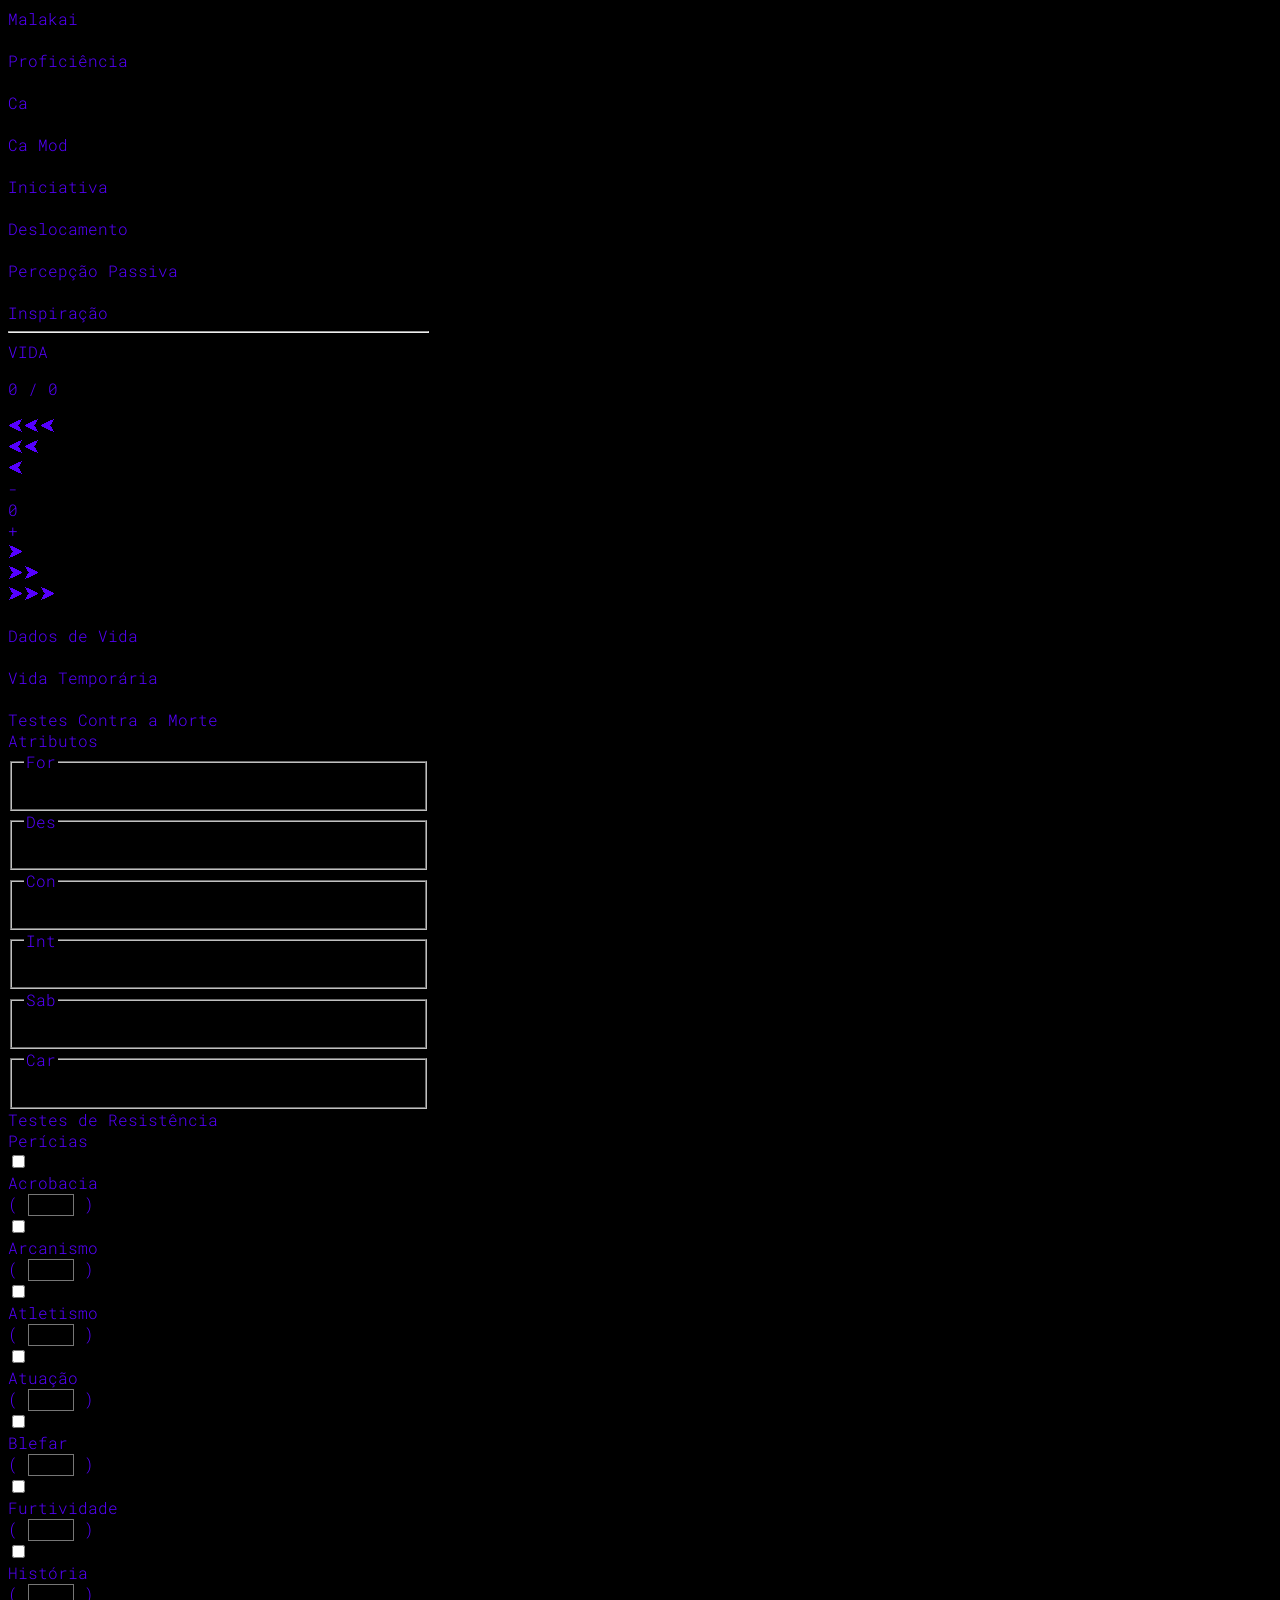
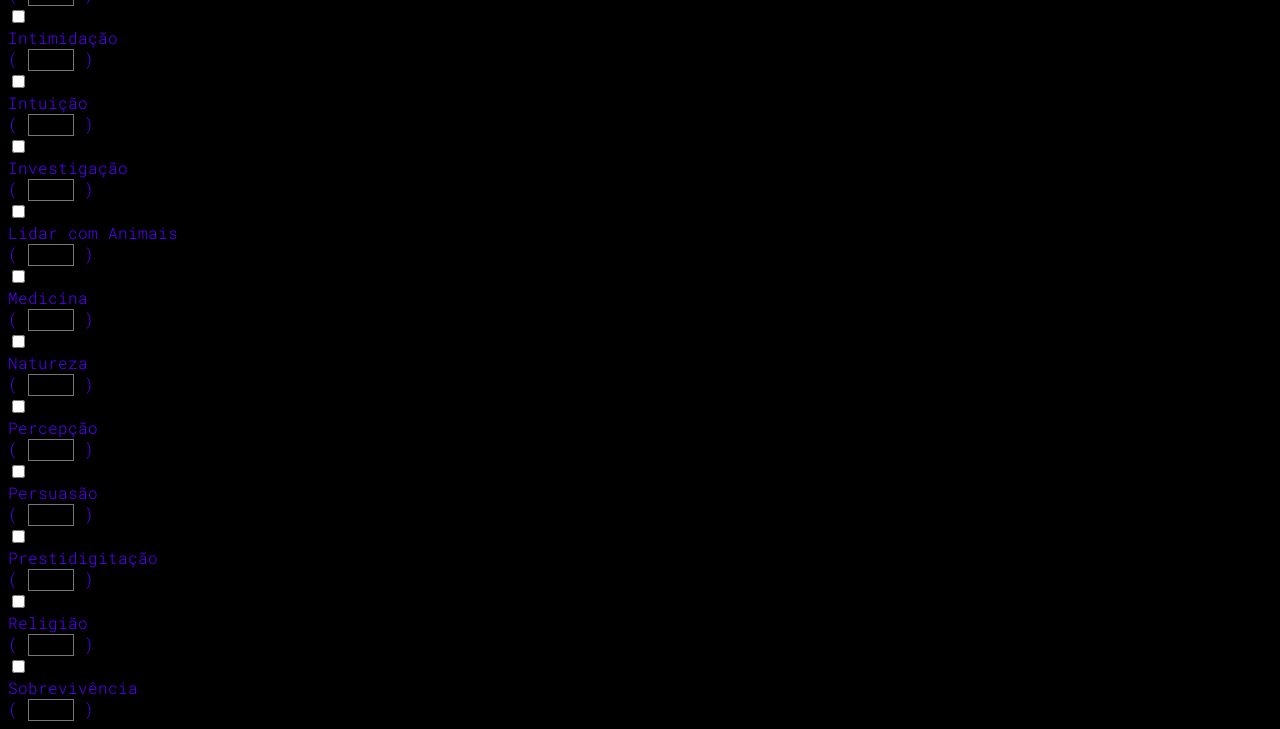
==== Atributos.html @ e2cf68da "Page 1 proto" ====
<!DOCTYPE html>
<html lang="pt-br">

<head>
    <meta charset="UTF-8">
    <meta name="viewport" content="width=device-width, initial-scale=1.0">
    <link rel="preconnect" href="https://fonts.googleapis.com">
    <link rel="preconnect" href="https://fonts.gstatic.com" crossorigin>
    <link
        href="https://fonts.googleapis.com/css2?family=Josefin+Sans:ital,wght@0,100..700;1,100..700&family=Roboto+Mono:ital,wght@0,100..700;1,100..700&display=swap"
        rel="stylesheet">
    <link rel="stylesheet" href="Atributos.css">
    <title>Malakai</title>
</head>

<body>
    <!-- PAGINA ! ATRIBUTOS E PERICIAS GERAIS -->
    <div id="pg-attributes">
        <!-- Barra de navegação principal -->
        <div id="home-container">
            <div id="account"></div>
            <div id="logo">Malakai</div>
            <div id="config"></div>
        </div>

        <!-- Informações gerais do personagem -->
        <div id="character-info">
            <div class="editable-container">
                <div class="editable-bottom-label" contenteditable="true" inputmode="tel"></div>
                <span class="editable-label">Proficiência</span>
            </div>
            <div class="editable-container">
                <div class="editable-bottom-label" contenteditable="true" inputmode="tel"></div>
                <span class="editable-label">Ca</span>
            </div>
            <div class="editable-container">
                <div class="editable-bottom-label" contenteditable="true" inputmode="tel"></div>
                <span class="editable-label">Ca Mod</span>
            </div>
            <div class="editable-container">
                <div class="editable-bottom-label" contenteditable="true" inputmode="tel"></div>
                <span class="editable-label">Iniciativa</span>
            </div>
            <div class="editable-container">
                <div class="editable-bottom-label" contenteditable="true"></div>
                <span class="editable-label">Deslocamento</span>
            </div>
            <div class="editable-container">
                <div class="editable-bottom-label" contenteditable="true" inputmode="tel"></div>
                <span class="editable-label">Percepção Passiva</span>
            </div>
            <div class="editable-container">
                <div class="editable-bottom-label" contenteditable="true"></div>
                <span class="editable-label">Inspiração</span>
            </div>
        </div>

        <hr class="temp-divider">

        <!-- Informações de vida -->
        <div id="life-info">

            <!-- Conjunto da barra de vida (Titulo, barra e controles) -->
            <div id="life-bar-container">
                <span id="life-bar-label">VIDA</span>

                <!-- Barra principal -->
                <div id="bar-container">
                    <div id="life-bar-percentage"></div>
                    <div id="life-amounts">
                        <p style="background: none;"><span id="current-life" contenteditable="true"
                                inputmode="numeric">0</span>
                            / <span id="max-life" contenteditable="true" inputmode="numeric">0</span></p>

                    </div>
                </div>

                <!-- Controles da barra -->
                <div id="life-bar-controls">
                    <div>⮜⮜⮜</div>
                    <div>⮜⮜</div>
                    <div>⮜</div>
                    <div>-</div>
                    <div id="life-changer" contenteditable="true" inputmode="numeric">0</div>
                    <div>+</div>
                    <div>⮞</div>
                    <div>⮞⮞</div>
                    <div>⮞⮞⮞</div>
                </div>
            </div>

            <!-- Informações extras de vida -->
            <div id="life-subinfo">
                <div class="editable-container">
                    <div class="editable-bottom-label" contenteditable="true"></div>
                    <span class="editable-label">Dados de Vida</span>
                </div>
                <div class="editable-container">
                    <div class="editable-bottom-label" contenteditable="true" inputmode="tel"></div>
                    <span class="editable-label">Vida Temporária</span>
                </div>
                <div class="editable-container">
                    <div class="editable-bottom-label" contenteditable="true"></div>
                    <span class="editable-label">Testes Contra a Morte</span>
                </div>
            </div>
        </div>

        <!-- Atributos do personagem -->
        <div id="attributes-container" class="editable-container">
            <span class="editable-label">Atributos</span>
            <div id="attribute-separator-line"></div>

            <div id="attributes">
                <fieldset class="attribute-fieldset">
                    <legend class="attribute-title">For</legend>
                    <div class="attribute-value" contenteditable="true" inputmode="numeric"></div>
                    <span class="attribute-bonus" contenteditable="true" inputmode="tel"></span>
                    <span class="tr"></span>
                </fieldset>
                <fieldset class="attribute-fieldset">
                    <legend class="attribute-title">Des</legend>
                    <div class="attribute-value" contenteditable="true" inputmode="numeric"></div>
                    <span class="attribute-bonus" contenteditable="true" inputmode="tel"></span>
                    <span class="tr"></span>
                </fieldset>
                <fieldset class="attribute-fieldset">
                    <legend class="attribute-title">Con</legend>
                    <div class="attribute-value" contenteditable="true" inputmode="numeric"></div>
                    <span class="attribute-bonus" contenteditable="true" inputmode="tel"></span>
                    <span class="tr"></span>
                </fieldset>
                <fieldset class="attribute-fieldset">
                    <legend class="attribute-title">Int</legend>
                    <div class="attribute-value" contenteditable="true" inputmode="numeric"></div>
                    <span class="attribute-bonus" contenteditable="true" inputmode="tel"></span>
                    <span class="tr"></span>
                </fieldset>
                <fieldset class="attribute-fieldset">
                    <legend class="attribute-title">Sab</legend>
                    <div class="attribute-value" contenteditable="true" inputmode="numeric"></div>
                    <span class="attribute-bonus" contenteditable="true" inputmode="tel"></span>
                    <span class="tr"></span>
                </fieldset>
                <fieldset class="attribute-fieldset">
                    <legend class="attribute-title">Car</legend>
                    <div class="attribute-value" contenteditable="true" inputmode="numeric"></div>
                    <span class="attribute-bonus" contenteditable="true" inputmode="tel"></span>
                    <span class="tr"></span>
                </fieldset>
            </div>
        </div>

        <!-- Testes de Resistência -->
        <div id="resistance-tests-container">
            <div id="saves-separator-line"></div>
            <span class="editable-label">Testes de Resistência</span>
        </div>

        <!-- <hr class="temp-divider"> -->

        <!-- Perícias -->
        <div id="skills-container">
            <span class="editable-label">Perícias</span>
            <div id="skills-separator-line"></div>

            <div id="skills">

                <div class="skill">
                    <div class="checkbox-wrapper">
                        <input type="checkbox" class="native-input">
                        <span class="visual-box"></span>
                    </div>
                    <span class="skill-bonus" contenteditable="true" inputmode="tel"></span>
                    <span class="skill-name">Acrobacia</span>
                    <div class="select-container">
                        <span class="select-holder">(</span>
                        <select class="custom-select">
                            <option value="for">For</option>
                            <option value="des" selected class="standard-skill-attribute">Des</option>
                            <option value="con">Con</option>
                            <option value="int">Int</option>
                            <option value="sab">Sab</option>
                            <option value="car">Car</option>
                        </select>
                        <span class="select-holder">)</span>
                    </div>
                </div>

                <div class="skill">
                    <div class="checkbox-wrapper">
                        <input type="checkbox" class="native-input">
                        <span class="visual-box"></span>
                    </div>
                    <span class="skill-bonus" contenteditable="true" inputmode="tel"></span>
                    <span class="skill-name">Arcanismo</span>
                    <div class="select-container">
                        <span class="select-holder">(</span>
                        <select class="custom-select">
                            <option value="for">For</option>
                            <option value="des">Des</option>
                            <option value="con">Con</option>
                            <option value="int" selected class="standard-skill-attribute">Int</option>
                            <option value="sab">Sab</option>
                            <option value="car">Car</option>
                        </select>
                        <span class="select-holder">)</span>
                    </div>
                </div>

                <div class="skill">
                    <div class="checkbox-wrapper">
                        <input type="checkbox" class="native-input">
                        <span class="visual-box"></span>
                    </div>
                    <span class="skill-bonus" contenteditable="true" inputmode="tel"></span>
                    <span class="skill-name">Atletismo</span>
                    <div class="select-container">
                        <span class="select-holder">(</span>
                        <select class="custom-select">
                            <option value="for" selected class="standard-skill-attribute">For</option>
                            <option value="des">Des</option>
                            <option value="con">Con</option>
                            <option value="int">Int</option>
                            <option value="sab">Sab</option>
                            <option value="car">Car</option>
                        </select>
                        <span class="select-holder">)</span>
                    </div>
                </div>

                <div class="skill">
                    <div class="checkbox-wrapper">
                        <input type="checkbox" class="native-input">
                        <span class="visual-box"></span>
                    </div>
                    <span class="skill-bonus" contenteditable="true" inputmode="tel"></span>
                    <span class="skill-name">Atuação</span>
                    <div class="select-container">
                        <span class="select-holder">(</span>
                        <select class="custom-select">
                            <option value="for">For</option>
                            <option value="des">Des</option>
                            <option value="con">Con</option>
                            <option value="int">Int</option>
                            <option value="sab">Sab</option>
                            <option value="car" selected class="standard-skill-attribute">Car</option>
                        </select>
                        <span class="select-holder">)</span>
                    </div>
                </div>

                <div class="skill">
                    <div class="checkbox-wrapper">
                        <input type="checkbox" class="native-input">
                        <span class="visual-box"></span>
                    </div>
                    <span class="skill-bonus" contenteditable="true" inputmode="tel"></span>
                    <span class="skill-name">Blefar</span>
                    <div class="select-container">
                        <span class="select-holder">(</span>
                        <select class="custom-select">
                            <option value="for">For</option>
                            <option value="des">Des</option>
                            <option value="con">Con</option>
                            <option value="int">Int</option>
                            <option value="sab">Sab</option>
                            <option value="car" selected class="standard-skill-attribute">Car</option>
                        </select>
                        <span class="select-holder">)</span>
                    </div>
                </div>

                <div class="skill">
                    <div class="checkbox-wrapper">
                        <input type="checkbox" class="native-input">
                        <span class="visual-box"></span>
                    </div>
                    <span class="skill-bonus" contenteditable="true" inputmode="tel"></span>
                    <span class="skill-name">Furtividade</span>
                    <div class="select-container">
                        <span class="select-holder">(</span>
                        <select class="custom-select">
                            <option value="for">For</option>
                            <option value="des" selected class="standard-skill-attribute">Des</option>
                            <option value="con">Con</option>
                            <option value="int">Int</option>
                            <option value="sab">Sab</option>
                            <option value="car">Car</option>
                        </select>
                        <span class="select-holder">)</span>
                    </div>
                </div>

                <div class="skill">
                    <div class="checkbox-wrapper">
                        <input type="checkbox" class="native-input">
                        <span class="visual-box"></span>
                    </div>
                    <span class="skill-bonus" contenteditable="true" inputmode="tel"></span>
                    <span class="skill-name">História</span>
                    <div class="select-container">
                        <span class="select-holder">(</span>
                        <select class="custom-select">
                            <option value="for">For</option>
                            <option value="des">Des</option>
                            <option value="con">Con</option>
                            <option value="int" selected class="standard-skill-attribute">Int</option>
                            <option value="sab">Sab</option>
                            <option value="car">Car</option>
                        </select>
                        <span class="select-holder">)</span>
                    </div>
                </div>

                <div class="skill">
                    <div class="checkbox-wrapper">
                        <input type="checkbox" class="native-input">
                        <span class="visual-box"></span>
                    </div>
                    <span class="skill-bonus" contenteditable="true" inputmode="tel"></span>
                    <span class="skill-name">Intimidação</span>
                    <div class="select-container">
                        <span class="select-holder">(</span>
                        <select class="custom-select">
                            <option value="for">For</option>
                            <option value="des">Des</option>
                            <option value="con">Con</option>
                            <option value="int">Int</option>
                            <option value="sab">Sab</option>
                            <option value="car" selected class="standard-skill-attribute">Car</option>
                        </select>
                        <span class="select-holder">)</span>
                    </div>
                </div>

                <div class="skill">
                    <div class="checkbox-wrapper">
                        <input type="checkbox" class="native-input">
                        <span class="visual-box"></span>
                    </div>
                    <span class="skill-bonus" contenteditable="true" inputmode="tel"></span>
                    <span class="skill-name">Intuição</span>
                    <div class="select-container">
                        <span class="select-holder">(</span>
                        <select class="custom-select">
                            <option value="for">For</option>
                            <option value="des">Des</option>
                            <option value="con">Con</option>
                            <option value="int">Int</option>
                            <option value="sab" selected class="standard-skill-attribute">Sab</option>
                            <option value="car">Car</option>
                        </select>
                        <span class="select-holder">)</span>
                    </div>
                </div>

                <div class="skill">
                    <div class="checkbox-wrapper">
                        <input type="checkbox" class="native-input">
                        <span class="visual-box"></span>
                    </div>
                    <span class="skill-bonus" contenteditable="true" inputmode="tel"></span>
                    <span class="skill-name">Investigação</span>
                    <div class="select-container">
                        <span class="select-holder">(</span>
                        <select class="custom-select">
                            <option value="for">For</option>
                            <option value="des">Des</option>
                            <option value="con">Con</option>
                            <option value="int" selected class="standard-skill-attribute">Int</option>
                            <option value="sab">Sab</option>
                            <option value="car">Car</option>
                        </select>
                        <span class="select-holder">)</span>
                    </div>
                </div>

                <div class="skill">
                    <div class="checkbox-wrapper">
                        <input type="checkbox" class="native-input">
                        <span class="visual-box"></span>
                    </div>
                    <span class="skill-bonus" contenteditable="true" inputmode="tel"></span>
                    <span class="skill-name">Lidar com Animais</span>
                    <!-- <span class="skill-name">Adestramento</span> -->
                    <div class="select-container">
                        <span class="select-holder">(</span>
                        <select class="custom-select">
                            <option value="for">For</option>
                            <option value="des">Des</option>
                            <option value="con">Con</option>
                            <option value="int">Int</option>
                            <option value="sab" selected class="standard-skill-attribute">Sab</option>
                            <option value="car">Car</option>
                        </select>
                        <span class="select-holder">)</span>
                    </div>
                </div>

                <div class="skill">
                    <div class="checkbox-wrapper">
                        <input type="checkbox" class="native-input">
                        <span class="visual-box"></span>
                    </div>
                    <span class="skill-bonus" contenteditable="true" inputmode="tel"></span>
                    <span class="skill-name">Medicina</span>
                    <div class="select-container">
                        <span class="select-holder">(</span>
                        <select class="custom-select">
                            <option value="for">For</option>
                            <option value="des">Des</option>
                            <option value="con">Con</option>
                            <option value="int">Int</option>
                            <option value="sab" selected class="standard-skill-attribute">Sab</option>
                            <option value="car">Car</option>
                        </select>
                        <span class="select-holder">)</span>
                    </div>
                </div>

                <div class="skill">
                    <div class="checkbox-wrapper">
                        <input type="checkbox" class="native-input">
                        <span class="visual-box"></span>
                    </div>
                    <span class="skill-bonus" contenteditable="true" inputmode="tel"></span>
                    <span class="skill-name">Natureza</span>
                    <div class="select-container">
                        <span class="select-holder">(</span>
                        <select class="custom-select">
                            <option value="for">For</option>
                            <option value="des">Des</option>
                            <option value="con">Con</option>
                            <option value="int" selected class="standard-skill-attribute">Int</option>
                            <option value="sab">Sab</option>
                            <option value="car">Car</option>
                        </select>
                        <span class="select-holder">)</span>
                    </div>
                </div>

                <div class="skill">
                    <div class="checkbox-wrapper">
                        <input type="checkbox" class="native-input">
                        <span class="visual-box"></span>
                    </div>
                    <span class="skill-bonus" contenteditable="true" inputmode="tel"></span>
                    <span class="skill-name">Percepção</span>
                    <div class="select-container">
                        <span class="select-holder">(</span>
                        <select class="custom-select">
                            <option value="for">For</option>
                            <option value="des">Des</option>
                            <option value="con">Con</option>
                            <option value="int">Int</option>
                            <option value="sab" selected class="standard-skill-attribute">Sab</option>
                            <option value="car">Car</option>
                        </select>
                        <span class="select-holder">)</span>
                    </div>
                </div>

                <div class="skill">
                    <div class="checkbox-wrapper">
                        <input type="checkbox" class="native-input">
                        <span class="visual-box"></span>
                    </div>
                    <span class="skill-bonus" contenteditable="true" inputmode="tel"></span>
                    <span class="skill-name">Persuasão</span>
                    <div class="select-container">
                        <span class="select-holder">(</span>
                        <select class="custom-select">
                            <option value="for">For</option>
                            <option value="des">Des</option>
                            <option value="con">Con</option>
                            <option value="int">Int</option>
                            <option value="sab">Sab</option>
                            <option value="car" selected class="standard-skill-attribute">Car</option>
                        </select>
                        <span class="select-holder">)</span>
                    </div>
                </div>

                <div class="skill">
                    <div class="checkbox-wrapper">
                        <input type="checkbox" class="native-input">
                        <span class="visual-box"></span>
                    </div>
                    <span class="skill-bonus" contenteditable="true" inputmode="tel"></span>
                    <span class="skill-name">Prestidigitação</span>
                    <div class="select-container">
                        <span class="select-holder">(</span>
                        <select class="custom-select">
                            <option value="for">For</option>
                            <option value="des">Des</option>
                            <option value="con">Con</option>
                            <option value="int" selected class="standard-skill-attribute">Int</option>
                            <option value="sab">Sab</option>
                            <option value="car">Car</option>
                        </select>
                        <span class="select-holder">)</span>
                    </div>
                </div>

                <div class="skill">
                    <div class="checkbox-wrapper">
                        <input type="checkbox" class="native-input">
                        <span class="visual-box"></span>
                    </div>
                    <span class="skill-bonus" contenteditable="true" inputmode="tel"></span>
                    <span class="skill-name">Religião</span>
                    <div class="select-container">
                        <span class="select-holder">(</span>
                        <select class="custom-select">
                            <option value="for">For</option>
                            <option value="des">Des</option>
                            <option value="con">Con</option>
                            <option value="int" selected class="standard-skill-attribute">Int</option>
                            <option value="sab">Sab</option>
                            <option value="car">Car</option>
                        </select>
                        <span class="select-holder">)</span>
                    </div>
                </div>

                <div class="skill">
                    <div class="checkbox-wrapper">
                        <input type="checkbox" class="native-input">
                        <span class="visual-box"></span>
                    </div>
                    <span class="skill-bonus" contenteditable="true" inputmode="tel"></span>
                    <span class="skill-name">Sobrevivência</span>
                    <div class="select-container">
                        <span class="select-holder">(</span>
                        <select class="custom-select">
                            <option value="for">For</option>
                            <option value="des">Des</option>
                            <option value="con">Con</option>
                            <option value="int">Int</option>
                            <option value="sab" selected class="standard-skill-attribute">Sab</option>
                            <option value="car">Car</option>
                        </select>
                        <span class="select-holder">)</span>
                    </div>
                </div>

            </div>

        </div>
    </div>

</body>

</html>
---- Atributos.css ----
/* Cores primarias */
:root {
	--subtext-color: #a0a0a0;
	--underline-color: #444;
	--logo-and-divider-color: orangered;
	--tr-border-color: #666;
}

/* Configuração da fonte do site */
* {
	font-family: "Roboto Mono", monospace;
	font-optical-sizing: auto;
	font-weight: 300;
	font-style: normal;
	background: black;
}

/* Celular */
@media (max-width: 768px) {
	body {
		color: rgb(255, 120, 0);
		color: #f1f1f1;
		display: flex;
		flex-direction: column;
	}

	#home-container {
		width: 100%;
		display: flex;
		justify-content: space-between;
		border-bottom: solid 1px var(--logo-and-divider-color);
		text-align: center;
		padding-bottom: 1%;
		margin-bottom: 1%;
	}

	#account {
		background-image: url(Assets/Atributos/default-accont-img.png);
		background-size: cover;
		background-repeat: no-repeat;
		aspect-ratio: 1/1;
		border-radius: 100%;
		min-width: 25px;
	}

	#logo {
		color: var(--logo-and-divider-color);
		font-size: 1.2em;
	}

	#config {
		background-image: url(./Assets/Atributos/config.png);
		background-size: cover;
		background-repeat: no-repeat;
		aspect-ratio: 1/1;
		/* border: solid 2px #444; */
		border-radius: 100%;
		min-width: 25px;
	}

	#pg-attributes {
		width: 100%;
		position: relative;
	}

	#character-info,
	#life-subinfo {
		display: flex;
		flex-direction: row;
		flex-wrap: wrap;
		justify-content: center;
		gap: 4%;
	}

	.editable-container {
		text-align: center;
		margin-bottom: 1%;
	}

	.editable-label {
		font-size: 0.75rem;
		letter-spacing: 0.1em;
		text-transform: uppercase;
		color: var(--subtext-color);
	}
	.editable-top-label {
		border-top: solid 1px var(--underline-color);
		padding-bottom: 1.5%;
		margin-top: 1%;
		outline: none;
	}
	.editable-bottom-label {
		border-bottom: solid 1px var(--underline-color);
		padding-bottom: 1.5%;
		outline: none;
	}

	.temp-divider {
		width: 95%;
		/* display: none; */
	}

	#life-info {
		text-align: center;
		width: 100%;
		height: 100%;
		position: relative;
		/* margin-top: 2%; */
	}

	#life-bar-container {
		width: 100%;
		height: 100%;
		position: relative;
		margin-bottom: 2%;
	}

	#life-bar-label {
		color: var(--subtext-color);
		font-size: 0.85em;
	}

	#bar-container {
		/* 1. O PAI PRECISA DE TAMANHO REAL */
		width: 95%;
		margin: 0 auto;
		min-height: 30px;
		display: block; /* Garante que não se comporte como inline */
		position: relative; /* Necessário para os filhos absolute */
		background-color: #111 !important;
		border: 3px solid #333;
		overflow: hidden;
	}

	#life-bar-percentage {
		position: absolute;
		top: 0;
		left: 0;
		height: 100%;
		width: 95%;
		z-index: 1;
		height: 100%;
		background: linear-gradient(90deg, #690000, #c00000);
		box-shadow: 0 0 10px rgba(255, 75, 43, 0.75);
		transition: width 0.3s ease-in-out;
	}

	#life-amounts {
		position: absolute;
		top: 0;
		left: 0;
		width: 100%;
		height: 100%;
		display: flex;
		align-items: center;
		justify-content: center;
		z-index: 2;
		background: none;
		pointer-events: none;
	}

	#current-life,
	#max-life {
		pointer-events: auto;
		min-width: 20px;
		outline: none;
		background: none;
	}

	#life-bar-controls {
		display: flex;
		justify-content: space-evenly;
		font-size: 0.9em;
		color: var(--subtext-color);
	}

	#life-changer {
		min-width: 20px;
		outline: none;
		padding: 0;
		border-bottom: solid 2px var(--underline-color);
	}

	/* ATRRIBUTES CSS */

	#attributes-container {
		display: flex;
		justify-content: center;
		align-items: center;
		flex-direction: column;
		margin-top: 2%;
	}

	#attribute-separator-line {
		width: 95%;
		border: 1px solid var(--underline-color);
		margin-top: 1%;
		margin-bottom: 0;
	}

	#attributes {
		display: flex;
		flex-direction: row;
		flex-wrap: wrap;
		justify-content: space-evenly;
		width: 100%;
		padding-top: 0.5%;
	}

	.attribute-fieldset {
		width: 6.5%;
		position: relative;
		text-align: center;
		display: flex;
		justify-content: center;
		align-items: center;
		flex-direction: column;
		aspect-ratio: 1/1.5;
		border-color: #666;
		border-radius: 15%;
		margin: 0;
		margin-bottom: 12%;
		margin-top: 3%;
	}

	.attribute-title {
		font-size: 0.85em;
		margin-inline: auto;
		width: 80%;
		background: none;
	}

	.attribute-value {
		font-size: 1.5em;
		position: relative;
		align-self: center;
		background: none;
		outline: none;
		margin-bottom: 10%;
		min-width: 25px;
		max-width: 2ch;
		/* top: 50%; */
		/* transform: translateY(-57.5%); */
	}

	.attribute-bonus {
		position: absolute;
		font-size: 0.95em;
		margin-inline: auto;
		width: 50%;
		border-radius: 50%;
		border: solid 1px #666;
		top: 80%;
		outline: none;
		min-width: 10px;
		overflow: hidden;
	}

	.tr {
		position: absolute;
		font-size: 0.9em;
		margin-inline: auto;
		width: 50%;
		border-radius: 5%;
		border: solid 1px var(--tr-border-color);
		top: 150%;
		outline: none;
		min-width: 25px;
		min-height: 20px;
		overflow: hidden;
	}

	*/ legend {
		color: #ddd;
		margin: 0;
		padding: 0;
		background: none;
		text-align: center;
	}

	/* TESTE DE RESISTENCIA CSS */

	#resistance-tests-container {
		margin-top: 0%;
		text-align: center;
		display: flex;
		flex-direction: column;
		justify-content: center;
		width: 100%;
	}

	#saves-separator-line {
		align-self: center;
		width: 95%;
		border: 1px solid var(--underline-color);
		margin-top: 1%;
		margin-bottom: 1%;
	}

	/* CUSTOM SELECT WITH DROP DOWN */

	select.custom-select {
		all: unset;
		color-scheme: dark !important;
		appearance: base-select;
		background: none; /* Sem fundo */
		border: none; /* Sem borda */
		margin: 0; /* Sem margem */
		padding: 0; /* Sem padding */
		color: var(--tr-border-color); /* Cor do texto */
		background-color: black;
		cursor: pointer;
		outline: none;
		font-size: 0.65em;

		/* Centralização do texto */
		display: inline-grid;
		place-items: center;
		text-align: center;

		-moz-appearance: none;
		text-indent: 0.01px;
		text-overflow: "";
	}

	/* Centraliza o valor selecionado */
	select.custom-select::selected-value {
		display: flex;
		justify-content: center;
		width: 100%;
	}

	/* Remove a seta */
	select.custom-select::picker-icon {
		display: none;
	}

	/* 2. O Menu Dropdown (Mantido como o anterior, mas sem animação) */
	select.custom-select::picker(select) {
		appearance: base-select;
		background-color: #1a1a1a !important; /* Fundo Dark do menu */
		color: #fff !important;
		border: 1px solid #333;
		padding: 4px;
		box-shadow: 0 8px 16px rgba(0, 0, 0, 0.5);

		/* Removemos as transições e transformações para ser instantâneo */
		opacity: 1;
		transform: none;
		transition: none;
	}

	/* 3. As Opções (Centralizadas e Dark) */
	select.custom-select option {
		text-align: center;
		padding: 10px 15px;
		background-color: #000 !important;
		color: #ffffff !important;
	}

	/* Hover e Seleção dentro do menu */
	select.custom-select option:hover {
		background-color: #333 !important;
		color: #ffffff !important;
	}

	select.custom-select option:checked {
		background-color: #1a1a1a !important;
		color: #ffffff !important;
	}

	/* Remove qualquer brilho de foco */
	select.custom-select:focus {
		outline: none;
		box-shadow: none;
	}

	/* CUSTOM CHECKBOX DESIGN */

	.checkbox-wrapper {
		position: relative;
		/* width: 20%; */
		min-width: 20px;
		aspect-ratio: 1/1;
	}

	/* O segredo: o input invisível fica por cima de tudo */
	.native-input {
		position: absolute;
		top: 0;
		left: 0;
		width: 100%;
		height: 100%;
		opacity: 0;
		cursor: pointer;
		z-index: 2;
		/* Garante que o clique atinja o input */
		margin: 0;
	}

	/* O quadrado (borda) */
	.visual-box {
		position: absolute;
		top: 0;
		left: 0;
		width: 100%;
		height: 100%;
		border: 2px solid #333;
		background-color: #111;
		z-index: 1;
		/* Fica atrás do input invisível */
		box-sizing: border-box;
	}

	/* O preenchimento quadrado interno */
	.visual-box::after {
		content: "";
		position: absolute;
		top: 15%;
		left: 15%;
		right: 15%;
		bottom: 15%;
		background-color: var(--logo-and-divider-color);
		opacity: 0;
		/* Escondido por padrão */
		transition: opacity 0.5s ease;
	}

	/* Quando o input (que está por cima) for marcado, mostra o preenchimento no span (que está atrás) */
	.native-input:checked ~ .visual-box::after {
		opacity: 1;
	}

	/* SKILLS CSS */

	.select-holder {
		font-size: 0.6em;
		text-align: center;
		color: var(--tr-border-color);
	}

	.skill-name {
		font-size: 0.7em;
		color: #ddd;
	}

	.skill-bonus {
		min-width: 3ch;
		outline: none;
		border-bottom: 1px solid #444;
		font-size: 0.75em;
	}

	.select-container {
		display: flex;
		justify-content: center;
		align-items: center;
		gap: 0px;
	}

	.standard-skill-attribute {
		text-decoration: underline 1px #999;
		text-underline-offset: 2px;
	}

	#skills-container {
		text-align: center;
		margin-top: 3%;
		display: flex;
		flex-direction: column;
		justify-content: center;
		align-items: center;
		width: 100%;
		/* border: solid 1px rgb(255, 0, 0); */
		/* padding: 0; */
	}

	#skills-separator-line {
		width: 95%;
		border: 1px solid var(--underline-color);
		margin-top: 1%;
		margin-bottom: 2%;
	}

	#skills {
		position: relative;
		display: grid;
		justify-content: center;
		grid-template-columns: 0.9fr 1.1fr;
		grid-template-rows: repeat(9, auto);
		grid-auto-flow: column;
		justify-content: center;
		align-items: center;
		gap: 5px;
		margin: 0;
		width: 100%;
		/* border: solid rgb(21, 0, 255) 1px; */
	}

	.skill {
		display: flex;
		width: 100%;
		/* border: solid rgb(98, 255, 0) 1px; */
		justify-content: left;
		align-items: center;
		gap: 2%;
	}
}

/* PC */
@media (min-width: 769px) {
	body {
		color: #f1f1f1;
		color: rgb(85, 0, 255);
		display: grid;
		grid-template-columns: repeat(3, 1fr);
		grid-template-rows: 1fr;
	}
}
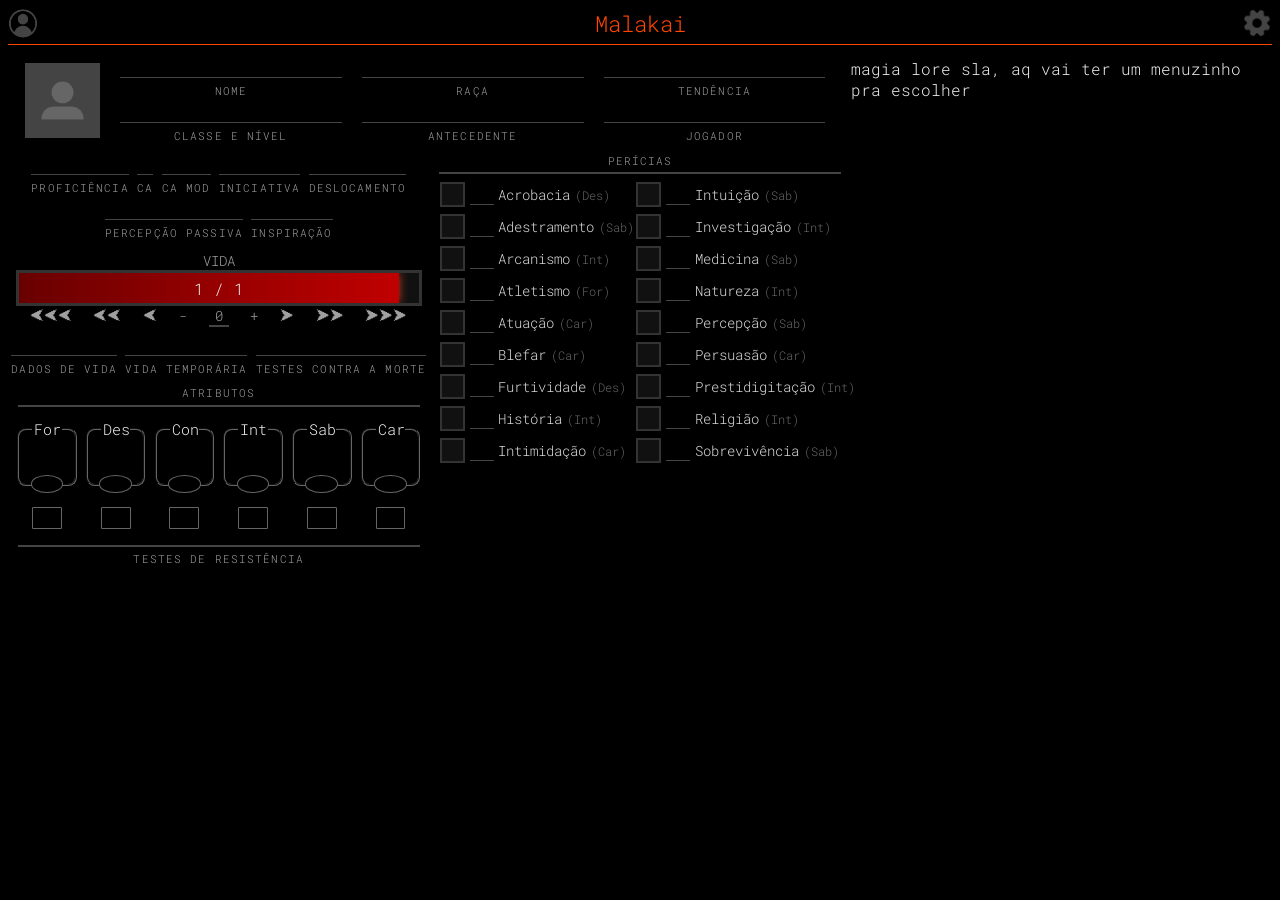
==== commit aa870094: "Basic pc support" ====
--- a/Atributos.html
+++ b/Atributos.html
@@ -14,14 +14,47 @@
 </head>
 
 <body>
+    <!-- Barra de navegação principal -->
+    <div id="home-container" class="full-header">
+        <div id="account"></div>
+        <div id="logo">Malakai</div>
+        <div id="config"></div>
+    </div>
+
+
+    <!-- NOME, CLASSE, RAÇA, ANTECEDENTE, NOME DO JOGADOR, NIVEL, ANTECEDENTE, ETC... -->
+    <div id="character-meta-info" class="full-header">
+        <div id="character-picture">
+            <img id="character-picture-img" src="./Assets/Characer-Pictures/no-picture.png" alt="">
+        </div>
+        <div class="editable-container">
+            <div class="editable-bottom-label" contenteditable="true" inputmode="tel"></div>
+            <span class="editable-label">Nome</span>
+        </div>
+        <div class="editable-container">
+            <div class="editable-bottom-label" contenteditable="true" inputmode="tel"></div>
+            <span class="editable-label">Classe e Nível</span>
+        </div>
+        <div class="editable-container">
+            <div class="editable-bottom-label" contenteditable="true" inputmode="tel"></div>
+            <span class="editable-label">Raça</span>
+        </div>
+        <div class="editable-container">
+            <div class="editable-bottom-label" contenteditable="true" inputmode="tel"></div>
+            <span class="editable-label">Antecedente</span>
+        </div>
+        <div class="editable-container">
+            <div class="editable-bottom-label" contenteditable="true" inputmode="tel"></div>
+            <span class="editable-label">Tendência</span>
+        </div>
+        <div class="editable-container">
+            <div class="editable-bottom-label" contenteditable="true" inputmode="tel"></div>
+            <span class="editable-label">Jogador</span>
+        </div>
+    </div>
+
     <!-- PAGINA ! ATRIBUTOS E PERICIAS GERAIS -->
     <div id="pg-attributes">
-        <!-- Barra de navegação principal -->
-        <div id="home-container">
-            <div id="account"></div>
-            <div id="logo">Malakai</div>
-            <div id="config"></div>
-        </div>
 
         <!-- Informações gerais do personagem -->
         <div id="character-info">
@@ -69,8 +102,8 @@
                     <div id="life-bar-percentage"></div>
                     <div id="life-amounts">
                         <p style="background: none;"><span id="current-life" contenteditable="true"
-                                inputmode="numeric">0</span>
-                            / <span id="max-life" contenteditable="true" inputmode="numeric">0</span></p>
+                                inputmode="numeric">1</span>
+                            / <span id="max-life" contenteditable="true" inputmode="numeric">1</span></p>
 
                     </div>
                 </div>
@@ -159,397 +192,403 @@
 
         <!-- <hr class="temp-divider"> -->
 
-        <!-- Perícias -->
-        <div id="skills-container">
-            <span class="editable-label">Perícias</span>
-            <div id="skills-separator-line"></div>
-
-            <div id="skills">
-
-                <div class="skill">
-                    <div class="checkbox-wrapper">
-                        <input type="checkbox" class="native-input">
-                        <span class="visual-box"></span>
-                    </div>
-                    <span class="skill-bonus" contenteditable="true" inputmode="tel"></span>
-                    <span class="skill-name">Acrobacia</span>
-                    <div class="select-container">
-                        <span class="select-holder">(</span>
-                        <select class="custom-select">
-                            <option value="for">For</option>
-                            <option value="des" selected class="standard-skill-attribute">Des</option>
-                            <option value="con">Con</option>
-                            <option value="int">Int</option>
-                            <option value="sab">Sab</option>
-                            <option value="car">Car</option>
-                        </select>
-                        <span class="select-holder">)</span>
-                    </div>
-                </div>
-
-                <div class="skill">
-                    <div class="checkbox-wrapper">
-                        <input type="checkbox" class="native-input">
-                        <span class="visual-box"></span>
-                    </div>
-                    <span class="skill-bonus" contenteditable="true" inputmode="tel"></span>
-                    <span class="skill-name">Arcanismo</span>
-                    <div class="select-container">
-                        <span class="select-holder">(</span>
-                        <select class="custom-select">
-                            <option value="for">For</option>
-                            <option value="des">Des</option>
-                            <option value="con">Con</option>
-                            <option value="int" selected class="standard-skill-attribute">Int</option>
-                            <option value="sab">Sab</option>
-                            <option value="car">Car</option>
-                        </select>
-                        <span class="select-holder">)</span>
-                    </div>
-                </div>
-
-                <div class="skill">
-                    <div class="checkbox-wrapper">
-                        <input type="checkbox" class="native-input">
-                        <span class="visual-box"></span>
-                    </div>
-                    <span class="skill-bonus" contenteditable="true" inputmode="tel"></span>
-                    <span class="skill-name">Atletismo</span>
-                    <div class="select-container">
-                        <span class="select-holder">(</span>
-                        <select class="custom-select">
-                            <option value="for" selected class="standard-skill-attribute">For</option>
-                            <option value="des">Des</option>
-                            <option value="con">Con</option>
-                            <option value="int">Int</option>
-                            <option value="sab">Sab</option>
-                            <option value="car">Car</option>
-                        </select>
-                        <span class="select-holder">)</span>
-                    </div>
-                </div>
-
-                <div class="skill">
-                    <div class="checkbox-wrapper">
-                        <input type="checkbox" class="native-input">
-                        <span class="visual-box"></span>
-                    </div>
-                    <span class="skill-bonus" contenteditable="true" inputmode="tel"></span>
-                    <span class="skill-name">Atuação</span>
-                    <div class="select-container">
-                        <span class="select-holder">(</span>
-                        <select class="custom-select">
-                            <option value="for">For</option>
-                            <option value="des">Des</option>
-                            <option value="con">Con</option>
-                            <option value="int">Int</option>
-                            <option value="sab">Sab</option>
-                            <option value="car" selected class="standard-skill-attribute">Car</option>
-                        </select>
-                        <span class="select-holder">)</span>
-                    </div>
-                </div>
-
-                <div class="skill">
-                    <div class="checkbox-wrapper">
-                        <input type="checkbox" class="native-input">
-                        <span class="visual-box"></span>
-                    </div>
-                    <span class="skill-bonus" contenteditable="true" inputmode="tel"></span>
-                    <span class="skill-name">Blefar</span>
-                    <div class="select-container">
-                        <span class="select-holder">(</span>
-                        <select class="custom-select">
-                            <option value="for">For</option>
-                            <option value="des">Des</option>
-                            <option value="con">Con</option>
-                            <option value="int">Int</option>
-                            <option value="sab">Sab</option>
-                            <option value="car" selected class="standard-skill-attribute">Car</option>
-                        </select>
-                        <span class="select-holder">)</span>
-                    </div>
-                </div>
-
-                <div class="skill">
-                    <div class="checkbox-wrapper">
-                        <input type="checkbox" class="native-input">
-                        <span class="visual-box"></span>
-                    </div>
-                    <span class="skill-bonus" contenteditable="true" inputmode="tel"></span>
-                    <span class="skill-name">Furtividade</span>
-                    <div class="select-container">
-                        <span class="select-holder">(</span>
-                        <select class="custom-select">
-                            <option value="for">For</option>
-                            <option value="des" selected class="standard-skill-attribute">Des</option>
-                            <option value="con">Con</option>
-                            <option value="int">Int</option>
-                            <option value="sab">Sab</option>
-                            <option value="car">Car</option>
-                        </select>
-                        <span class="select-holder">)</span>
-                    </div>
-                </div>
-
-                <div class="skill">
-                    <div class="checkbox-wrapper">
-                        <input type="checkbox" class="native-input">
-                        <span class="visual-box"></span>
-                    </div>
-                    <span class="skill-bonus" contenteditable="true" inputmode="tel"></span>
-                    <span class="skill-name">História</span>
-                    <div class="select-container">
-                        <span class="select-holder">(</span>
-                        <select class="custom-select">
-                            <option value="for">For</option>
-                            <option value="des">Des</option>
-                            <option value="con">Con</option>
-                            <option value="int" selected class="standard-skill-attribute">Int</option>
-                            <option value="sab">Sab</option>
-                            <option value="car">Car</option>
-                        </select>
-                        <span class="select-holder">)</span>
-                    </div>
-                </div>
-
-                <div class="skill">
-                    <div class="checkbox-wrapper">
-                        <input type="checkbox" class="native-input">
-                        <span class="visual-box"></span>
-                    </div>
-                    <span class="skill-bonus" contenteditable="true" inputmode="tel"></span>
-                    <span class="skill-name">Intimidação</span>
-                    <div class="select-container">
-                        <span class="select-holder">(</span>
-                        <select class="custom-select">
-                            <option value="for">For</option>
-                            <option value="des">Des</option>
-                            <option value="con">Con</option>
-                            <option value="int">Int</option>
-                            <option value="sab">Sab</option>
-                            <option value="car" selected class="standard-skill-attribute">Car</option>
-                        </select>
-                        <span class="select-holder">)</span>
-                    </div>
-                </div>
-
-                <div class="skill">
-                    <div class="checkbox-wrapper">
-                        <input type="checkbox" class="native-input">
-                        <span class="visual-box"></span>
-                    </div>
-                    <span class="skill-bonus" contenteditable="true" inputmode="tel"></span>
-                    <span class="skill-name">Intuição</span>
-                    <div class="select-container">
-                        <span class="select-holder">(</span>
-                        <select class="custom-select">
-                            <option value="for">For</option>
-                            <option value="des">Des</option>
-                            <option value="con">Con</option>
-                            <option value="int">Int</option>
-                            <option value="sab" selected class="standard-skill-attribute">Sab</option>
-                            <option value="car">Car</option>
-                        </select>
-                        <span class="select-holder">)</span>
-                    </div>
-                </div>
-
-                <div class="skill">
-                    <div class="checkbox-wrapper">
-                        <input type="checkbox" class="native-input">
-                        <span class="visual-box"></span>
-                    </div>
-                    <span class="skill-bonus" contenteditable="true" inputmode="tel"></span>
-                    <span class="skill-name">Investigação</span>
-                    <div class="select-container">
-                        <span class="select-holder">(</span>
-                        <select class="custom-select">
-                            <option value="for">For</option>
-                            <option value="des">Des</option>
-                            <option value="con">Con</option>
-                            <option value="int" selected class="standard-skill-attribute">Int</option>
-                            <option value="sab">Sab</option>
-                            <option value="car">Car</option>
-                        </select>
-                        <span class="select-holder">)</span>
-                    </div>
-                </div>
-
-                <div class="skill">
-                    <div class="checkbox-wrapper">
-                        <input type="checkbox" class="native-input">
-                        <span class="visual-box"></span>
-                    </div>
-                    <span class="skill-bonus" contenteditable="true" inputmode="tel"></span>
-                    <span class="skill-name">Lidar com Animais</span>
-                    <!-- <span class="skill-name">Adestramento</span> -->
-                    <div class="select-container">
-                        <span class="select-holder">(</span>
-                        <select class="custom-select">
-                            <option value="for">For</option>
-                            <option value="des">Des</option>
-                            <option value="con">Con</option>
-                            <option value="int">Int</option>
-                            <option value="sab" selected class="standard-skill-attribute">Sab</option>
-                            <option value="car">Car</option>
-                        </select>
-                        <span class="select-holder">)</span>
-                    </div>
-                </div>
-
-                <div class="skill">
-                    <div class="checkbox-wrapper">
-                        <input type="checkbox" class="native-input">
-                        <span class="visual-box"></span>
-                    </div>
-                    <span class="skill-bonus" contenteditable="true" inputmode="tel"></span>
-                    <span class="skill-name">Medicina</span>
-                    <div class="select-container">
-                        <span class="select-holder">(</span>
-                        <select class="custom-select">
-                            <option value="for">For</option>
-                            <option value="des">Des</option>
-                            <option value="con">Con</option>
-                            <option value="int">Int</option>
-                            <option value="sab" selected class="standard-skill-attribute">Sab</option>
-                            <option value="car">Car</option>
-                        </select>
-                        <span class="select-holder">)</span>
-                    </div>
-                </div>
-
-                <div class="skill">
-                    <div class="checkbox-wrapper">
-                        <input type="checkbox" class="native-input">
-                        <span class="visual-box"></span>
-                    </div>
-                    <span class="skill-bonus" contenteditable="true" inputmode="tel"></span>
-                    <span class="skill-name">Natureza</span>
-                    <div class="select-container">
-                        <span class="select-holder">(</span>
-                        <select class="custom-select">
-                            <option value="for">For</option>
-                            <option value="des">Des</option>
-                            <option value="con">Con</option>
-                            <option value="int" selected class="standard-skill-attribute">Int</option>
-                            <option value="sab">Sab</option>
-                            <option value="car">Car</option>
-                        </select>
-                        <span class="select-holder">)</span>
-                    </div>
-                </div>
-
-                <div class="skill">
-                    <div class="checkbox-wrapper">
-                        <input type="checkbox" class="native-input">
-                        <span class="visual-box"></span>
-                    </div>
-                    <span class="skill-bonus" contenteditable="true" inputmode="tel"></span>
-                    <span class="skill-name">Percepção</span>
-                    <div class="select-container">
-                        <span class="select-holder">(</span>
-                        <select class="custom-select">
-                            <option value="for">For</option>
-                            <option value="des">Des</option>
-                            <option value="con">Con</option>
-                            <option value="int">Int</option>
-                            <option value="sab" selected class="standard-skill-attribute">Sab</option>
-                            <option value="car">Car</option>
-                        </select>
-                        <span class="select-holder">)</span>
-                    </div>
-                </div>
-
-                <div class="skill">
-                    <div class="checkbox-wrapper">
-                        <input type="checkbox" class="native-input">
-                        <span class="visual-box"></span>
-                    </div>
-                    <span class="skill-bonus" contenteditable="true" inputmode="tel"></span>
-                    <span class="skill-name">Persuasão</span>
-                    <div class="select-container">
-                        <span class="select-holder">(</span>
-                        <select class="custom-select">
-                            <option value="for">For</option>
-                            <option value="des">Des</option>
-                            <option value="con">Con</option>
-                            <option value="int">Int</option>
-                            <option value="sab">Sab</option>
-                            <option value="car" selected class="standard-skill-attribute">Car</option>
-                        </select>
-                        <span class="select-holder">)</span>
-                    </div>
-                </div>
-
-                <div class="skill">
-                    <div class="checkbox-wrapper">
-                        <input type="checkbox" class="native-input">
-                        <span class="visual-box"></span>
-                    </div>
-                    <span class="skill-bonus" contenteditable="true" inputmode="tel"></span>
-                    <span class="skill-name">Prestidigitação</span>
-                    <div class="select-container">
-                        <span class="select-holder">(</span>
-                        <select class="custom-select">
-                            <option value="for">For</option>
-                            <option value="des">Des</option>
-                            <option value="con">Con</option>
-                            <option value="int" selected class="standard-skill-attribute">Int</option>
-                            <option value="sab">Sab</option>
-                            <option value="car">Car</option>
-                        </select>
-                        <span class="select-holder">)</span>
-                    </div>
-                </div>
-
-                <div class="skill">
-                    <div class="checkbox-wrapper">
-                        <input type="checkbox" class="native-input">
-                        <span class="visual-box"></span>
-                    </div>
-                    <span class="skill-bonus" contenteditable="true" inputmode="tel"></span>
-                    <span class="skill-name">Religião</span>
-                    <div class="select-container">
-                        <span class="select-holder">(</span>
-                        <select class="custom-select">
-                            <option value="for">For</option>
-                            <option value="des">Des</option>
-                            <option value="con">Con</option>
-                            <option value="int" selected class="standard-skill-attribute">Int</option>
-                            <option value="sab">Sab</option>
-                            <option value="car">Car</option>
-                        </select>
-                        <span class="select-holder">)</span>
-                    </div>
-                </div>
-
-                <div class="skill">
-                    <div class="checkbox-wrapper">
-                        <input type="checkbox" class="native-input">
-                        <span class="visual-box"></span>
-                    </div>
-                    <span class="skill-bonus" contenteditable="true" inputmode="tel"></span>
-                    <span class="skill-name">Sobrevivência</span>
-                    <div class="select-container">
-                        <span class="select-holder">(</span>
-                        <select class="custom-select">
-                            <option value="for">For</option>
-                            <option value="des">Des</option>
-                            <option value="con">Con</option>
-                            <option value="int">Int</option>
-                            <option value="sab" selected class="standard-skill-attribute">Sab</option>
-                            <option value="car">Car</option>
-                        </select>
-                        <span class="select-holder">)</span>
-                    </div>
-                </div>
-
-            </div>
-
-        </div>
+
     </div>
 
+    <!-- Perícias -->
+    <div id="skills-container">
+        <span class="editable-label">Perícias</span>
+        <div id="skills-separator-line"></div>
+
+        <div id="skills">
+
+            <div class="skill">
+                <div class="checkbox-wrapper">
+                    <input type="checkbox" class="native-input">
+                    <span class="visual-box"></span>
+                </div>
+                <span class="skill-bonus" contenteditable="true" inputmode="tel"></span>
+                <span class="skill-name">Acrobacia</span>
+                <div class="select-container">
+                    <span class="select-holder">(</span>
+                    <select class="custom-select">
+                        <option value="for">For</option>
+                        <option value="des" selected class="standard-skill-attribute">Des</option>
+                        <option value="con">Con</option>
+                        <option value="int">Int</option>
+                        <option value="sab">Sab</option>
+                        <option value="car">Car</option>
+                    </select>
+                    <span class="select-holder">)</span>
+                </div>
+            </div>
+
+            <div class="skill">
+                <div class="checkbox-wrapper">
+                    <input type="checkbox" class="native-input">
+                    <span class="visual-box"></span>
+                </div>
+                <span class="skill-bonus" contenteditable="true" inputmode="tel"></span>
+                <!-- <span class="skill-name">Lidar com Animais</span> -->
+                <span class="skill-name">Adestramento</span>
+                <div class="select-container">
+                    <span class="select-holder">(</span>
+                    <select class="custom-select">
+                        <option value="for">For</option>
+                        <option value="des">Des</option>
+                        <option value="con">Con</option>
+                        <option value="int">Int</option>
+                        <option value="sab" selected class="standard-skill-attribute">Sab</option>
+                        <option value="car">Car</option>
+                    </select>
+                    <span class="select-holder">)</span>
+                </div>
+            </div>
+
+            <div class="skill">
+                <div class="checkbox-wrapper">
+                    <input type="checkbox" class="native-input">
+                    <span class="visual-box"></span>
+                </div>
+                <span class="skill-bonus" contenteditable="true" inputmode="tel"></span>
+                <span class="skill-name">Arcanismo</span>
+                <div class="select-container">
+                    <span class="select-holder">(</span>
+                    <select class="custom-select">
+                        <option value="for">For</option>
+                        <option value="des">Des</option>
+                        <option value="con">Con</option>
+                        <option value="int" selected class="standard-skill-attribute">Int</option>
+                        <option value="sab">Sab</option>
+                        <option value="car">Car</option>
+                    </select>
+                    <span class="select-holder">)</span>
+                </div>
+            </div>
+
+            <div class="skill">
+                <div class="checkbox-wrapper">
+                    <input type="checkbox" class="native-input">
+                    <span class="visual-box"></span>
+                </div>
+                <span class="skill-bonus" contenteditable="true" inputmode="tel"></span>
+                <span class="skill-name">Atletismo</span>
+                <div class="select-container">
+                    <span class="select-holder">(</span>
+                    <select class="custom-select">
+                        <option value="for" selected class="standard-skill-attribute">For</option>
+                        <option value="des">Des</option>
+                        <option value="con">Con</option>
+                        <option value="int">Int</option>
+                        <option value="sab">Sab</option>
+                        <option value="car">Car</option>
+                    </select>
+                    <span class="select-holder">)</span>
+                </div>
+            </div>
+
+            <div class="skill">
+                <div class="checkbox-wrapper">
+                    <input type="checkbox" class="native-input">
+                    <span class="visual-box"></span>
+                </div>
+                <span class="skill-bonus" contenteditable="true" inputmode="tel"></span>
+                <span class="skill-name">Atuação</span>
+                <div class="select-container">
+                    <span class="select-holder">(</span>
+                    <select class="custom-select">
+                        <option value="for">For</option>
+                        <option value="des">Des</option>
+                        <option value="con">Con</option>
+                        <option value="int">Int</option>
+                        <option value="sab">Sab</option>
+                        <option value="car" selected class="standard-skill-attribute">Car</option>
+                    </select>
+                    <span class="select-holder">)</span>
+                </div>
+            </div>
+
+            <div class="skill">
+                <div class="checkbox-wrapper">
+                    <input type="checkbox" class="native-input">
+                    <span class="visual-box"></span>
+                </div>
+                <span class="skill-bonus" contenteditable="true" inputmode="tel"></span>
+                <span class="skill-name">Blefar</span>
+                <div class="select-container">
+                    <span class="select-holder">(</span>
+                    <select class="custom-select">
+                        <option value="for">For</option>
+                        <option value="des">Des</option>
+                        <option value="con">Con</option>
+                        <option value="int">Int</option>
+                        <option value="sab">Sab</option>
+                        <option value="car" selected class="standard-skill-attribute">Car</option>
+                    </select>
+                    <span class="select-holder">)</span>
+                </div>
+            </div>
+
+            <div class="skill">
+                <div class="checkbox-wrapper">
+                    <input type="checkbox" class="native-input">
+                    <span class="visual-box"></span>
+                </div>
+                <span class="skill-bonus" contenteditable="true" inputmode="tel"></span>
+                <span class="skill-name">Furtividade</span>
+                <div class="select-container">
+                    <span class="select-holder">(</span>
+                    <select class="custom-select">
+                        <option value="for">For</option>
+                        <option value="des" selected class="standard-skill-attribute">Des</option>
+                        <option value="con">Con</option>
+                        <option value="int">Int</option>
+                        <option value="sab">Sab</option>
+                        <option value="car">Car</option>
+                    </select>
+                    <span class="select-holder">)</span>
+                </div>
+            </div>
+
+            <div class="skill">
+                <div class="checkbox-wrapper">
+                    <input type="checkbox" class="native-input">
+                    <span class="visual-box"></span>
+                </div>
+                <span class="skill-bonus" contenteditable="true" inputmode="tel"></span>
+                <span class="skill-name">História</span>
+                <div class="select-container">
+                    <span class="select-holder">(</span>
+                    <select class="custom-select">
+                        <option value="for">For</option>
+                        <option value="des">Des</option>
+                        <option value="con">Con</option>
+                        <option value="int" selected class="standard-skill-attribute">Int</option>
+                        <option value="sab">Sab</option>
+                        <option value="car">Car</option>
+                    </select>
+                    <span class="select-holder">)</span>
+                </div>
+            </div>
+
+            <div class="skill">
+                <div class="checkbox-wrapper">
+                    <input type="checkbox" class="native-input">
+                    <span class="visual-box"></span>
+                </div>
+                <span class="skill-bonus" contenteditable="true" inputmode="tel"></span>
+                <span class="skill-name">Intimidação</span>
+                <div class="select-container">
+                    <span class="select-holder">(</span>
+                    <select class="custom-select">
+                        <option value="for">For</option>
+                        <option value="des">Des</option>
+                        <option value="con">Con</option>
+                        <option value="int">Int</option>
+                        <option value="sab">Sab</option>
+                        <option value="car" selected class="standard-skill-attribute">Car</option>
+                    </select>
+                    <span class="select-holder">)</span>
+                </div>
+            </div>
+
+            <div class="skill">
+                <div class="checkbox-wrapper">
+                    <input type="checkbox" class="native-input">
+                    <span class="visual-box"></span>
+                </div>
+                <span class="skill-bonus" contenteditable="true" inputmode="tel"></span>
+                <span class="skill-name">Intuição</span>
+                <div class="select-container">
+                    <span class="select-holder">(</span>
+                    <select class="custom-select">
+                        <option value="for">For</option>
+                        <option value="des">Des</option>
+                        <option value="con">Con</option>
+                        <option value="int">Int</option>
+                        <option value="sab" selected class="standard-skill-attribute">Sab</option>
+                        <option value="car">Car</option>
+                    </select>
+                    <span class="select-holder">)</span>
+                </div>
+            </div>
+
+            <div class="skill">
+                <div class="checkbox-wrapper">
+                    <input type="checkbox" class="native-input">
+                    <span class="visual-box"></span>
+                </div>
+                <span class="skill-bonus" contenteditable="true" inputmode="tel"></span>
+                <span class="skill-name">Investigação</span>
+                <div class="select-container">
+                    <span class="select-holder">(</span>
+                    <select class="custom-select">
+                        <option value="for">For</option>
+                        <option value="des">Des</option>
+                        <option value="con">Con</option>
+                        <option value="int" selected class="standard-skill-attribute">Int</option>
+                        <option value="sab">Sab</option>
+                        <option value="car">Car</option>
+                    </select>
+                    <span class="select-holder">)</span>
+                </div>
+            </div>
+
+            <div class="skill">
+                <div class="checkbox-wrapper">
+                    <input type="checkbox" class="native-input">
+                    <span class="visual-box"></span>
+                </div>
+                <span class="skill-bonus" contenteditable="true" inputmode="tel"></span>
+                <span class="skill-name">Medicina</span>
+                <div class="select-container">
+                    <span class="select-holder">(</span>
+                    <select class="custom-select">
+                        <option value="for">For</option>
+                        <option value="des">Des</option>
+                        <option value="con">Con</option>
+                        <option value="int">Int</option>
+                        <option value="sab" selected class="standard-skill-attribute">Sab</option>
+                        <option value="car">Car</option>
+                    </select>
+                    <span class="select-holder">)</span>
+                </div>
+            </div>
+
+            <div class="skill">
+                <div class="checkbox-wrapper">
+                    <input type="checkbox" class="native-input">
+                    <span class="visual-box"></span>
+                </div>
+                <span class="skill-bonus" contenteditable="true" inputmode="tel"></span>
+                <span class="skill-name">Natureza</span>
+                <div class="select-container">
+                    <span class="select-holder">(</span>
+                    <select class="custom-select">
+                        <option value="for">For</option>
+                        <option value="des">Des</option>
+                        <option value="con">Con</option>
+                        <option value="int" selected class="standard-skill-attribute">Int</option>
+                        <option value="sab">Sab</option>
+                        <option value="car">Car</option>
+                    </select>
+                    <span class="select-holder">)</span>
+                </div>
+            </div>
+
+            <div class="skill">
+                <div class="checkbox-wrapper">
+                    <input type="checkbox" class="native-input">
+                    <span class="visual-box"></span>
+                </div>
+                <span class="skill-bonus" contenteditable="true" inputmode="tel"></span>
+                <span class="skill-name">Percepção</span>
+                <div class="select-container">
+                    <span class="select-holder">(</span>
+                    <select class="custom-select">
+                        <option value="for">For</option>
+                        <option value="des">Des</option>
+                        <option value="con">Con</option>
+                        <option value="int">Int</option>
+                        <option value="sab" selected class="standard-skill-attribute">Sab</option>
+                        <option value="car">Car</option>
+                    </select>
+                    <span class="select-holder">)</span>
+                </div>
+            </div>
+
+            <div class="skill">
+                <div class="checkbox-wrapper">
+                    <input type="checkbox" class="native-input">
+                    <span class="visual-box"></span>
+                </div>
+                <span class="skill-bonus" contenteditable="true" inputmode="tel"></span>
+                <span class="skill-name">Persuasão</span>
+                <div class="select-container">
+                    <span class="select-holder">(</span>
+                    <select class="custom-select">
+                        <option value="for">For</option>
+                        <option value="des">Des</option>
+                        <option value="con">Con</option>
+                        <option value="int">Int</option>
+                        <option value="sab">Sab</option>
+                        <option value="car" selected class="standard-skill-attribute">Car</option>
+                    </select>
+                    <span class="select-holder">)</span>
+                </div>
+            </div>
+
+            <div class="skill">
+                <div class="checkbox-wrapper">
+                    <input type="checkbox" class="native-input">
+                    <span class="visual-box"></span>
+                </div>
+                <span class="skill-bonus" contenteditable="true" inputmode="tel"></span>
+                <span class="skill-name">Prestidigitação</span>
+                <div class="select-container">
+                    <span class="select-holder">(</span>
+                    <select class="custom-select">
+                        <option value="for">For</option>
+                        <option value="des">Des</option>
+                        <option value="con">Con</option>
+                        <option value="int" selected class="standard-skill-attribute">Int</option>
+                        <option value="sab">Sab</option>
+                        <option value="car">Car</option>
+                    </select>
+                    <span class="select-holder">)</span>
+                </div>
+            </div>
+
+            <div class="skill">
+                <div class="checkbox-wrapper">
+                    <input type="checkbox" class="native-input">
+                    <span class="visual-box"></span>
+                </div>
+                <span class="skill-bonus" contenteditable="true" inputmode="tel"></span>
+                <span class="skill-name">Religião</span>
+                <div class="select-container">
+                    <span class="select-holder">(</span>
+                    <select class="custom-select">
+                        <option value="for">For</option>
+                        <option value="des">Des</option>
+                        <option value="con">Con</option>
+                        <option value="int" selected class="standard-skill-attribute">Int</option>
+                        <option value="sab">Sab</option>
+                        <option value="car">Car</option>
+                    </select>
+                    <span class="select-holder">)</span>
+                </div>
+            </div>
+
+            <div class="skill">
+                <div class="checkbox-wrapper">
+                    <input type="checkbox" class="native-input">
+                    <span class="visual-box"></span>
+                </div>
+                <span class="skill-bonus" contenteditable="true" inputmode="tel"></span>
+                <span class="skill-name">Sobrevivência</span>
+                <div class="select-container">
+                    <span class="select-holder">(</span>
+                    <select class="custom-select">
+                        <option value="for">For</option>
+                        <option value="des">Des</option>
+                        <option value="con">Con</option>
+                        <option value="int">Int</option>
+                        <option value="sab" selected class="standard-skill-attribute">Sab</option>
+                        <option value="car">Car</option>
+                    </select>
+                    <span class="select-holder">)</span>
+                </div>
+            </div>
+
+        </div>
+
+    </div>
+
+    <div id="pc-only-multi-page">
+        magia lore sla, aq vai ter um menuzinho pra escolher
+    </div>
+
 </body>
 
 </html>
--- a/Atributos.css
+++ b/Atributos.css
@@ -15,6 +15,10 @@
 	background: black;
 }
 
+.full-header {
+	grid-column: span 3;
+}
+
 /* Celular */
 @media (max-width: 768px) {
 	body {
@@ -22,6 +26,18 @@
 		color: #f1f1f1;
 		display: flex;
 		flex-direction: column;
+		/* 		display: grid;
+		grid-template-columns: 1fr 1fr;
+		grid-template-rows: auto auto;
+		grid-auto-flow: column; */
+	}
+
+	#pc-only-multi-page {
+		display: none;
+	}
+
+	#character-meta-info {
+		display: none;
 	}
 
 	#home-container {
@@ -510,10 +526,575 @@
 /* PC */
 @media (min-width: 769px) {
 	body {
+		color: rgb(85, 0, 255);
 		color: #f1f1f1;
-		color: rgb(85, 0, 255);
 		display: grid;
+		/* Define three equal columns */
 		grid-template-columns: repeat(3, 1fr);
-		grid-template-rows: 1fr;
+		/* Define auto-height for rows */
+		grid-template-rows: auto auto auto;
+	}
+
+	/* div {
+		border: red 1px solid;
+	} */
+
+	#character-picture {
+		grid-row: span 2;
+	}
+
+	#character-picture-img {
+		min-width: 75px;
+		aspect-ratio: 1/1;
+		width: 10%;
+	}
+
+	.temp-divider {
+		display: none;
+	}
+
+	.editable-container {
+		text-align: center;
+		margin-bottom: 1%;
+	}
+
+	.editable-label {
+		font-size: 0.7rem;
+		letter-spacing: 0.1em;
+		text-transform: uppercase;
+		color: var(--subtext-color);
+	}
+	.editable-top-label {
+		border-top: solid 1px var(--underline-color);
+		font-size: 1em;
+		padding-bottom: 1.5%;
+		margin-top: 1%;
+		outline: none;
+	}
+	.editable-bottom-label {
+		border-bottom: solid 1px var(--underline-color);
+		font-size: 0.9em;
+		padding-bottom: 0%;
+		outline: none;
+	}
+
+	#character-meta-info {
+		/* display: flex;
+		flex-wrap: wrap;
+		flex-direction: column;
+		justify-content: space-around;
+		align-items: center; */
+		/* display: grid;
+		grid-template-columns: min-content 3fr 3fr 3fr;
+		grid-template-rows: auto auto;
+		grid-auto-flow: column;
+		width: 95%;
+		gap: 5%;
+		justify-content: center;
+		align-items: center;
+		padding-inline: 2.5%; */
+		display: grid;
+		grid-template-columns: min-content 3fr 3fr 3fr;
+		grid-template-rows: auto auto;
+		grid-auto-flow: column;
+		justify-content: center;
+		align-items: center;
+		width: 95%;
+		height: auto;
+		gap: 2.5%;
+		padding-inline: 2%;
+
+		grid-column: 1 / 3;
+		grid-row: 2;
+	}
+
+	#home-container {
+		width: 100%;
+		display: flex;
+		justify-content: space-between;
+		align-items: center;
+		border-bottom: solid 1px var(--logo-and-divider-color);
+		text-align: center;
+		padding-bottom: 0.5%;
+		margin-bottom: 1%;
+		grid-column: 1 / 4;
+		grid-row: 1;
+	}
+
+	#account {
+		background-image: url(Assets/Atributos/default-accont-img.png);
+		background-size: cover;
+		background-repeat: no-repeat;
+		aspect-ratio: 1/1;
+		border-radius: 100%;
+		min-width: 30px;
+	}
+
+	#logo {
+		color: var(--logo-and-divider-color);
+		font-size: 1.4em;
+	}
+
+	#config {
+		background-image: url(./Assets/Atributos/config.png);
+		background-size: cover;
+		background-repeat: no-repeat;
+		aspect-ratio: 1/1;
+		/* border: solid 2px #444; */
+		border-radius: 100%;
+		min-width: 30px;
+	}
+
+	#pg-attributes {
+		grid-column: 1;
+		grid-row: 3;
+		margin-top: 2.5%;
+		width: 100%;
+		position: relative;
+		display: flex;
+		flex-direction: column;
+	}
+
+	#character-info,
+	#life-subinfo {
+		display: flex;
+		flex-direction: row;
+		flex-wrap: wrap;
+		justify-content: center;
+		gap: 2%;
+	}
+
+	#life-info {
+		text-align: center;
+		width: 100%;
+		height: 100%;
+		position: relative;
+		height: auto;
+		margin-top: 1%;
+		margin-bottom: 1%;
+	}
+
+	#life-bar-container {
+		width: 100%;
+		height: 100%;
+		position: relative;
+		margin-bottom: 2%;
+		height: auto;
+	}
+
+	#life-bar-label {
+		color: var(--subtext-color);
+		font-size: 0.85em;
+	}
+
+	#bar-container {
+		/* 1. O PAI PRECISA DE TAMANHO REAL */
+		width: 95%;
+		margin: 0 auto;
+		min-height: 30px;
+		display: block; /* Garante que não se comporte como inline */
+		position: relative; /* Necessário para os filhos absolute */
+		background-color: #111 !important;
+		border: 3px solid #333;
+		overflow: hidden;
+	}
+
+	#life-bar-percentage {
+		position: absolute;
+		top: 0;
+		left: 0;
+		height: 100%;
+		width: 95%;
+		z-index: 1;
+		height: 100%;
+		background: linear-gradient(90deg, #690000, #c00000);
+		box-shadow: 0 0 10px rgba(255, 75, 43, 0.75);
+		transition: width 0.3s ease-in-out;
+	}
+
+	#life-amounts {
+		position: absolute;
+		top: 0;
+		left: 0;
+		width: 100%;
+		height: 100%;
+		display: flex;
+		align-items: center;
+		justify-content: center;
+		z-index: 2;
+		background: none;
+		pointer-events: none;
+	}
+
+	#current-life,
+	#max-life {
+		pointer-events: auto;
+		min-width: 20px;
+		outline: none;
+		background: none;
+	}
+
+	#life-bar-controls {
+		display: flex;
+		justify-content: space-evenly;
+		font-size: 0.9em;
+		color: var(--subtext-color);
+	}
+
+	#life-changer {
+		min-width: 20px;
+		outline: none;
+		padding: 0;
+		border-bottom: solid 2px var(--underline-color);
+	}
+
+	#attributes-container {
+		display: flex;
+		justify-content: center;
+		align-items: center;
+		flex-direction: column;
+		height: auto;
+	}
+
+	#attribute-separator-line {
+		width: 95%;
+		border: 1px solid var(--underline-color);
+		margin-top: 1%;
+		margin-bottom: 0;
+	}
+
+	#attributes {
+		display: flex;
+		flex-direction: row;
+		flex-wrap: wrap;
+		justify-content: space-evenly;
+		width: 100%;
+		/* padding-top: 0.5%; */
+	}
+
+	.attribute-fieldset {
+		width: 7.5%;
+		position: relative;
+		text-align: center;
+		display: flex;
+		justify-content: center;
+		align-items: center;
+		flex-direction: column;
+		aspect-ratio: 1/1.5;
+		border-color: #666;
+		border-radius: 15%;
+		margin: 0;
+		margin-bottom: 12%;
+		margin-top: 3%;
+	}
+
+	.attribute-title {
+		font-size: 0.95em;
+		margin-inline: auto;
+		width: 80%;
+		background: none;
+	}
+
+	.attribute-value {
+		font-size: 1.7em;
+		position: relative;
+		align-self: center;
+		background: none;
+		outline: none;
+		margin-bottom: 20%;
+		min-width: 25px;
+		max-width: 2ch;
+		/* top: 50%; */
+		/* transform: translateY(-57.5%); */
+	}
+
+	.attribute-bonus {
+		position: absolute;
+		font-size: 0.95em;
+		margin-inline: auto;
+		width: 55%;
+		border-radius: 50%;
+		border: solid 1px #666;
+		top: 80%;
+		outline: none;
+		min-width: 10px;
+		height: 35%;
+		overflow: hidden;
+	}
+
+	.tr {
+		position: absolute;
+		font-size: 0.9em;
+		margin-inline: auto;
+		width: 50%;
+		border-radius: 5%;
+		border: solid 1px var(--tr-border-color);
+		top: 150%;
+		outline: none;
+		min-width: 25px;
+		min-height: 20px;
+		overflow: hidden;
+	}
+
+	*/ legend {
+		color: #ddd;
+		margin: 0;
+		padding: 0;
+		background: none;
+		text-align: center;
+	}
+
+	/* TESTE DE RESISTENCIA CSS */
+
+	#resistance-tests-container {
+		margin-top: 0%;
+		text-align: center;
+		display: flex;
+		flex-direction: column;
+		justify-content: center;
+		width: 100%;
+	}
+
+	#saves-separator-line {
+		align-self: center;
+		width: 95%;
+		border: 1px solid var(--underline-color);
+		margin-top: 1%;
+		margin-bottom: 1%;
+	}
+
+	/* CUSTOM SELECT WITH DROP DOWN */
+
+	select.custom-select {
+		all: unset;
+		color-scheme: dark !important;
+		appearance: base-select;
+		background: none; /* Sem fundo */
+		border: none; /* Sem borda */
+		margin: 0; /* Sem margem */
+		padding: 0; /* Sem padding */
+		color: var(--tr-border-color); /* Cor do texto */
+		background-color: black;
+		cursor: pointer;
+		outline: none;
+		font-size: 0.75em;
+
+		/* Centralização do texto */
+		display: inline-grid;
+		place-items: center;
+		text-align: center;
+
+		-moz-appearance: none;
+		text-indent: 0.01px;
+		text-overflow: "";
+	}
+
+	/* Centraliza o valor selecionado */
+	select.custom-select::selected-value {
+		display: flex;
+		justify-content: center;
+		width: 100%;
+	}
+
+	/* Remove a seta */
+	select.custom-select::picker-icon {
+		display: none;
+	}
+
+	/* 2. O Menu Dropdown (Mantido como o anterior, mas sem animação) */
+	select.custom-select::picker(select) {
+		appearance: base-select;
+		background-color: #1a1a1a !important; /* Fundo Dark do menu */
+		color: #fff !important;
+		border: 1px solid #333;
+		padding: 4px;
+		box-shadow: 0 8px 16px rgba(0, 0, 0, 0.5);
+
+		/* Removemos as transições e transformações para ser instantâneo */
+		opacity: 1;
+		transform: none;
+		transition: none;
+	}
+
+	/* 3. As Opções (Centralizadas e Dark) */
+	select.custom-select option {
+		text-align: center;
+		padding: 10px 15px;
+		background-color: #000 !important;
+		color: #ffffff !important;
+	}
+
+	/* Hover e Seleção dentro do menu */
+	select.custom-select option:hover {
+		background-color: #333 !important;
+		color: #ffffff !important;
+	}
+
+	select.custom-select option:checked {
+		background-color: #1a1a1a !important;
+		color: #ffffff !important;
+	}
+
+	/* Remove qualquer brilho de foco */
+	select.custom-select:focus {
+		outline: none;
+		box-shadow: none;
+	}
+
+	/* CUSTOM CHECKBOX DESIGN */
+
+	.checkbox-wrapper {
+		position: relative;
+		/* width: 20%; */
+		min-width: 25px;
+		aspect-ratio: 1/1;
+	}
+
+	/* O segredo: o input invisível fica por cima de tudo */
+	.native-input {
+		position: absolute;
+		top: 0;
+		left: 0;
+		width: 100%;
+		height: 100%;
+		opacity: 0;
+		cursor: pointer;
+		z-index: 2;
+		/* Garante que o clique atinja o input */
+		margin: 0;
+	}
+
+	/* O quadrado (borda) */
+	.visual-box {
+		position: absolute;
+		top: 0;
+		left: 0;
+		width: 100%;
+		height: 100%;
+		border: 2px solid #333;
+		background-color: #111;
+		z-index: 1;
+		/* Fica atrás do input invisível */
+		box-sizing: border-box;
+	}
+
+	/* O preenchimento quadrado interno */
+	.visual-box::after {
+		content: "";
+		position: absolute;
+/* 		top: 15%;
+		left: 15%;
+		right: 15%;
+		bottom: 15%; */	
+		top: 0%;
+		left: 0%;
+		right: 0%;
+		bottom: 0%;
+		border: 3.75px solid #111;
+		background-color: var(--logo-and-divider-color);
+		opacity: 0;
+		/* Escondido por padrão */
+		transition: opacity 0.5s ease;
+	}
+
+	/* Quando o input (que está por cima) for marcado, mostra o preenchimento no span (que está atrás) */
+	.native-input:checked ~ .visual-box::after {
+		opacity: 1;
+	}
+
+	/* SKILLS CSS */
+
+	.standard-skill-attribute {
+		text-decoration: underline 1px #999;
+		text-underline-offset: 2px;
+	}
+
+	.select-holder {
+		font-size: 0.75em;
+		text-align: center;
+		color: var(--tr-border-color);
+	}
+
+	.skill-name {
+		font-size: 0.9em;
+		color: #ddd;
+	}
+
+	.skill-bonus {
+		min-width: 3ch;
+		outline: none;
+		border-bottom: 1px solid #444;
+		font-size: 0.9em;
+	}
+
+	.select-container {
+		display: flex;
+		justify-content: center;
+		align-items: center;
+		gap: 0px;
+	}
+
+	.standard-skill-attribute {
+		text-decoration: underline 1px #999;
+		text-underline-offset: 2px;
+	}
+
+	#skills-container {
+		text-align: center;
+		display: flex;
+		flex-direction: column;
+		justify-content: center;
+		align-items: center;
+		align-self: flex-start;
+		margin-top: 2%;
+		width: 100%;
+		grid-column: 2;
+		grid-row: 3;
+		/* 		margin: 0; */
+		/* border: solid 1px red; */
+		height: auto;
+		/* border: solid 1px rgb(255, 0, 0); */
+		width: auto;
+		/* padding: 0; */
+	}
+
+	#skills-separator-line {
+		width: 95%;
+		border: 1px solid var(--underline-color);
+		margin-top: 1%;
+		margin-bottom: 2%;
+	}
+
+	#skills {
+		position: relative;
+		display: grid;
+		justify-content: center;
+		grid-template-columns: 1fr 1fr;
+		grid-template-rows: repeat(9, auto);
+		grid-auto-flow: column;
+		justify-content: center;
+		align-items: center;
+		gap: 7px;
+		margin: 0;
+		width: 95%;
+		padding-left: 0%;
+		/* border: solid rgb(21, 0, 255) 1px; */
+	}
+
+	.skill {
+		display: flex;
+		width: 100%;
+		/* border: solid rgb(98, 255, 0) 1px; */
+		justify-content: left;
+		align-items: center;
+		gap: 2.5%;
+	}
+
+	#pc-only-multi-page {
+		display: block;
+		/* 	grid-row: 1 / 1; */
+		/* border: solid 1px red; */
+		grid-column: 3;
+		grid-row: 2 / 4;
 	}
 }
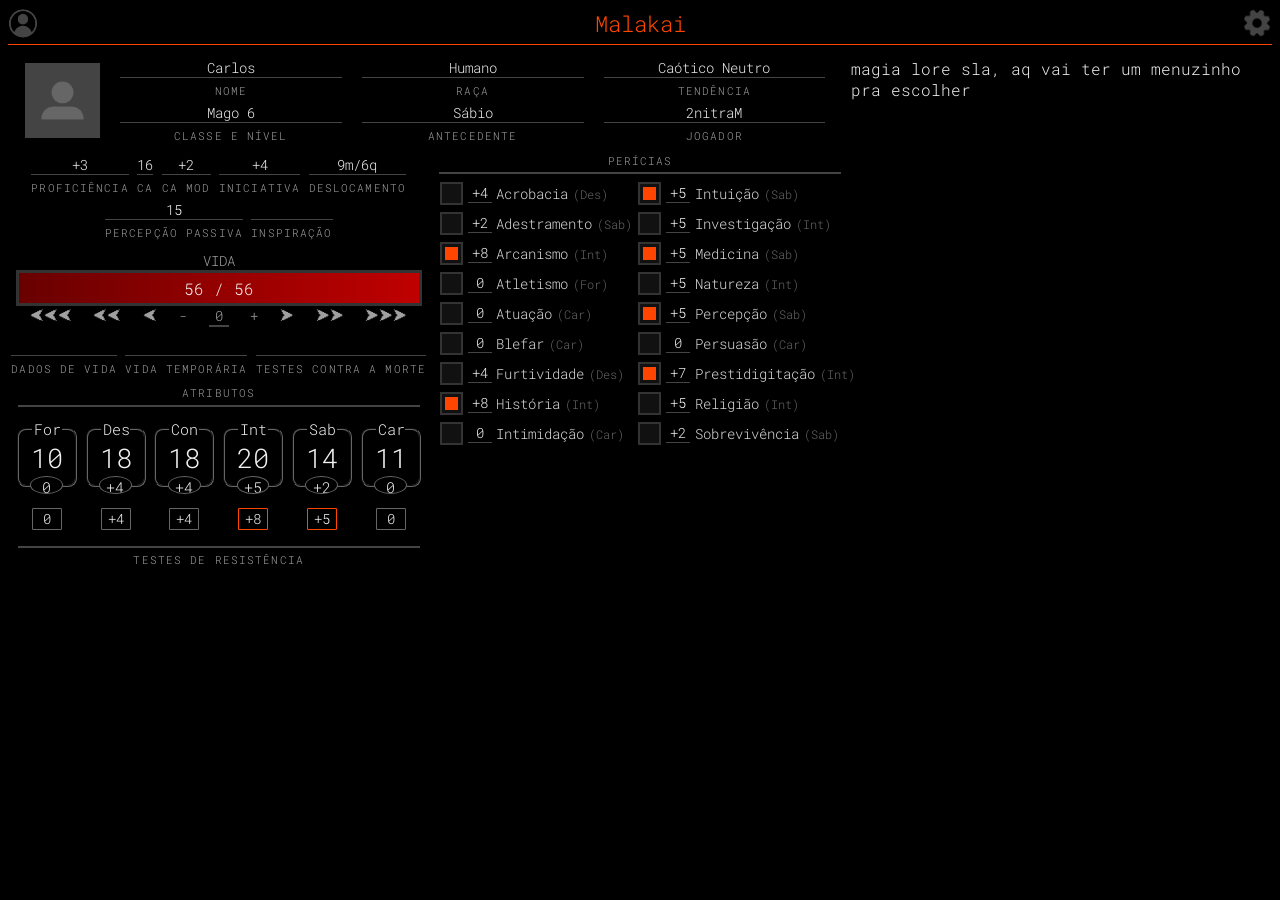
==== commit 8d674702: "Ficha majoritariamente automatica (ver basica)" ====
--- a/Atributos.html
+++ b/Atributos.html
@@ -28,27 +28,27 @@
             <img id="character-picture-img" src="./Assets/Characer-Pictures/no-picture.png" alt="">
         </div>
         <div class="editable-container">
-            <div class="editable-bottom-label" contenteditable="true" inputmode="tel"></div>
+            <div id="character-nome" class="editable-bottom-label" contenteditable="true"></div>
             <span class="editable-label">Nome</span>
         </div>
         <div class="editable-container">
-            <div class="editable-bottom-label" contenteditable="true" inputmode="tel"></div>
+            <div id="character-classe" class="editable-bottom-label" contenteditable="true"></div>
             <span class="editable-label">Classe e Nível</span>
         </div>
         <div class="editable-container">
-            <div class="editable-bottom-label" contenteditable="true" inputmode="tel"></div>
+            <div id="character-raca" class="editable-bottom-label" contenteditable="true"></div>
             <span class="editable-label">Raça</span>
         </div>
         <div class="editable-container">
-            <div class="editable-bottom-label" contenteditable="true" inputmode="tel"></div>
+            <div id="character-antecedente" class="editable-bottom-label" contenteditable="true"></div>
             <span class="editable-label">Antecedente</span>
         </div>
         <div class="editable-container">
-            <div class="editable-bottom-label" contenteditable="true" inputmode="tel"></div>
+            <div id="character-tendencia" class="editable-bottom-label" contenteditable="true"></div>
             <span class="editable-label">Tendência</span>
         </div>
         <div class="editable-container">
-            <div class="editable-bottom-label" contenteditable="true" inputmode="tel"></div>
+            <div id="character-jogador" class="editable-bottom-label" contenteditable="true"></div>
             <span class="editable-label">Jogador</span>
         </div>
     </div>
@@ -59,31 +59,31 @@
         <!-- Informações gerais do personagem -->
         <div id="character-info">
             <div class="editable-container">
-                <div class="editable-bottom-label" contenteditable="true" inputmode="tel"></div>
+                <div id="proficiencia" class="editable-bottom-label" contenteditable="true" inputmode="tel"></div>
                 <span class="editable-label">Proficiência</span>
             </div>
             <div class="editable-container">
-                <div class="editable-bottom-label" contenteditable="true" inputmode="tel"></div>
+                <div id="ca" class="editable-bottom-label" contenteditable="true" inputmode="tel"></div>
                 <span class="editable-label">Ca</span>
             </div>
             <div class="editable-container">
-                <div class="editable-bottom-label" contenteditable="true" inputmode="tel"></div>
+                <div id="ca-mod" class="editable-bottom-label" contenteditable="true" inputmode="tel"></div>
                 <span class="editable-label">Ca Mod</span>
             </div>
             <div class="editable-container">
-                <div class="editable-bottom-label" contenteditable="true" inputmode="tel"></div>
+                <div id="iniciativa" class="editable-bottom-label" contenteditable="true" inputmode="tel"></div>
                 <span class="editable-label">Iniciativa</span>
             </div>
             <div class="editable-container">
-                <div class="editable-bottom-label" contenteditable="true"></div>
+                <div id="deslocamento" class="editable-bottom-label" contenteditable="true"></div>
                 <span class="editable-label">Deslocamento</span>
             </div>
             <div class="editable-container">
-                <div class="editable-bottom-label" contenteditable="true" inputmode="tel"></div>
+                <div id="percepcao-passiva" class="editable-bottom-label" contenteditable="true" inputmode="tel"></div>
                 <span class="editable-label">Percepção Passiva</span>
             </div>
             <div class="editable-container">
-                <div class="editable-bottom-label" contenteditable="true"></div>
+                <div id="inspiracao" class="editable-bottom-label" contenteditable="true"></div>
                 <span class="editable-label">Inspiração</span>
             </div>
         </div>
@@ -110,30 +110,32 @@
 
                 <!-- Controles da barra -->
                 <div id="life-bar-controls">
-                    <div>⮜⮜⮜</div>
-                    <div>⮜⮜</div>
-                    <div>⮜</div>
-                    <div>-</div>
+                    <div onclick="quickLifeControl(0, 10)" class="life-control">⮜⮜⮜</div>
+                    <div onclick="quickLifeControl(0, 5)" class="life-control">⮜⮜</div>
+                    <div onclick="quickLifeControl(0, 1)" class="life-control">⮜</div>
+                    <div onclick="quickLifeControl(0, +document.getElementById('life-changer').innerText)"
+                        class="life-control">-</div>
                     <div id="life-changer" contenteditable="true" inputmode="numeric">0</div>
-                    <div>+</div>
-                    <div>⮞</div>
-                    <div>⮞⮞</div>
-                    <div>⮞⮞⮞</div>
+                    <div onclick="quickLifeControl(1, +document.getElementById('life-changer').innerText)"
+                        class="life-control">+</div>
+                    <div onclick="quickLifeControl(1, 1)" class="life-control">⮞</div>
+                    <div onclick="quickLifeControl(1, 5)" class="life-control">⮞⮞</div>
+                    <div onclick="quickLifeControl(1, 10)" class="life-control">⮞⮞⮞</div>
                 </div>
             </div>
 
             <!-- Informações extras de vida -->
             <div id="life-subinfo">
                 <div class="editable-container">
-                    <div class="editable-bottom-label" contenteditable="true"></div>
+                    <div id="dados-de-vida" class="editable-bottom-label" contenteditable="true"></div>
                     <span class="editable-label">Dados de Vida</span>
                 </div>
                 <div class="editable-container">
-                    <div class="editable-bottom-label" contenteditable="true" inputmode="tel"></div>
+                    <div id="temp-life" class="editable-bottom-label" contenteditable="true" inputmode="tel"></div>
                     <span class="editable-label">Vida Temporária</span>
                 </div>
                 <div class="editable-container">
-                    <div class="editable-bottom-label" contenteditable="true"></div>
+                    <div id="death-saves" class="editable-bottom-label" contenteditable="true"></div>
                     <span class="editable-label">Testes Contra a Morte</span>
                 </div>
             </div>
@@ -147,39 +149,39 @@
             <div id="attributes">
                 <fieldset class="attribute-fieldset">
                     <legend class="attribute-title">For</legend>
-                    <div class="attribute-value" contenteditable="true" inputmode="numeric"></div>
-                    <span class="attribute-bonus" contenteditable="true" inputmode="tel"></span>
-                    <span class="tr"></span>
+                    <div id="attr-str" class="attribute-value" contenteditable="true" inputmode="numeric"></div>
+                    <span id="attr-bonus-str" class="attribute-bonus" contenteditable="true" inputmode="tel"></span>
+                    <span id="res-str" class="tr" onclick="changeTrProficiency('str')"></span>
                 </fieldset>
                 <fieldset class="attribute-fieldset">
                     <legend class="attribute-title">Des</legend>
-                    <div class="attribute-value" contenteditable="true" inputmode="numeric"></div>
-                    <span class="attribute-bonus" contenteditable="true" inputmode="tel"></span>
-                    <span class="tr"></span>
+                    <div id="attr-dex" class="attribute-value" contenteditable="true" inputmode="numeric"></div>
+                    <span id="attr-bonus-dex" class="attribute-bonus" contenteditable="true" inputmode="tel"></span>
+                    <span id="res-dex" class="tr" onclick="changeTrProficiency('dex')"></span>
                 </fieldset>
                 <fieldset class="attribute-fieldset">
                     <legend class="attribute-title">Con</legend>
-                    <div class="attribute-value" contenteditable="true" inputmode="numeric"></div>
-                    <span class="attribute-bonus" contenteditable="true" inputmode="tel"></span>
-                    <span class="tr"></span>
+                    <div id="attr-con" class="attribute-value" contenteditable="true" inputmode="numeric"></div>
+                    <span id="attr-bonus-con" class="attribute-bonus" contenteditable="true" inputmode="tel"></span>
+                    <span id="res-con" class="tr" onclick="changeTrProficiency('con')"></span>
                 </fieldset>
                 <fieldset class="attribute-fieldset">
                     <legend class="attribute-title">Int</legend>
-                    <div class="attribute-value" contenteditable="true" inputmode="numeric"></div>
-                    <span class="attribute-bonus" contenteditable="true" inputmode="tel"></span>
-                    <span class="tr"></span>
+                    <div id="attr-int" class="attribute-value" contenteditable="true" inputmode="numeric"></div>
+                    <span id="attr-bonus-int" class="attribute-bonus" contenteditable="true" inputmode="tel"></span>
+                    <span id="res-int" class="tr" onclick="changeTrProficiency('int')"></span>
                 </fieldset>
                 <fieldset class="attribute-fieldset">
                     <legend class="attribute-title">Sab</legend>
-                    <div class="attribute-value" contenteditable="true" inputmode="numeric"></div>
-                    <span class="attribute-bonus" contenteditable="true" inputmode="tel"></span>
-                    <span class="tr"></span>
+                    <div id="attr-wis" class="attribute-value" contenteditable="true" inputmode="numeric"></div>
+                    <span id="attr-bonus-wis" class="attribute-bonus" contenteditable="true" inputmode="tel"></span>
+                    <span id="res-wis" class="tr" onclick="changeTrProficiency('wis')"></span>
                 </fieldset>
                 <fieldset class="attribute-fieldset">
                     <legend class="attribute-title">Car</legend>
-                    <div class="attribute-value" contenteditable="true" inputmode="numeric"></div>
-                    <span class="attribute-bonus" contenteditable="true" inputmode="tel"></span>
-                    <span class="tr"></span>
+                    <div id="attr-cha" class="attribute-value" contenteditable="true" inputmode="numeric"></div>
+                    <span id="attr-bonus-cha" class="attribute-bonus" contenteditable="true" inputmode="tel"></span>
+                    <span id="res-cha" class="tr" onclick="changeTrProficiency('cha')"></span>
                 </fieldset>
             </div>
         </div>
@@ -204,10 +206,10 @@
 
             <div class="skill">
                 <div class="checkbox-wrapper">
-                    <input type="checkbox" class="native-input">
-                    <span class="visual-box"></span>
-                </div>
-                <span class="skill-bonus" contenteditable="true" inputmode="tel"></span>
+                    <input id="Acrobacia-checkbox" type="checkbox" class="native-input">
+                    <span class="visual-box"></span>
+                </div>
+                <span id="Acrobacia" class="skill-bonus" contenteditable="true" inputmode="tel"></span>
                 <span class="skill-name">Acrobacia</span>
                 <div class="select-container">
                     <span class="select-holder">(</span>
@@ -225,10 +227,10 @@
 
             <div class="skill">
                 <div class="checkbox-wrapper">
-                    <input type="checkbox" class="native-input">
-                    <span class="visual-box"></span>
-                </div>
-                <span class="skill-bonus" contenteditable="true" inputmode="tel"></span>
+                    <input id="Adestramento-checkbox" type="checkbox" class="native-input">
+                    <span class="visual-box"></span>
+                </div>
+                <span id="Adestramento" class="skill-bonus" contenteditable="true" inputmode="tel"></span>
                 <!-- <span class="skill-name">Lidar com Animais</span> -->
                 <span class="skill-name">Adestramento</span>
                 <div class="select-container">
@@ -247,10 +249,10 @@
 
             <div class="skill">
                 <div class="checkbox-wrapper">
-                    <input type="checkbox" class="native-input">
-                    <span class="visual-box"></span>
-                </div>
-                <span class="skill-bonus" contenteditable="true" inputmode="tel"></span>
+                    <input id="Arcanismo-checkbox" type="checkbox" class="native-input">
+                    <span class="visual-box"></span>
+                </div>
+                <span id="Arcanismo" class="skill-bonus" contenteditable="true" inputmode="tel"></span>
                 <span class="skill-name">Arcanismo</span>
                 <div class="select-container">
                     <span class="select-holder">(</span>
@@ -268,10 +270,10 @@
 
             <div class="skill">
                 <div class="checkbox-wrapper">
-                    <input type="checkbox" class="native-input">
-                    <span class="visual-box"></span>
-                </div>
-                <span class="skill-bonus" contenteditable="true" inputmode="tel"></span>
+                    <input id="Atletismo-checkbox" type="checkbox" class="native-input">
+                    <span class="visual-box"></span>
+                </div>
+                <span id="Atletismo" class="skill-bonus" contenteditable="true" inputmode="tel"></span>
                 <span class="skill-name">Atletismo</span>
                 <div class="select-container">
                     <span class="select-holder">(</span>
@@ -289,10 +291,10 @@
 
             <div class="skill">
                 <div class="checkbox-wrapper">
-                    <input type="checkbox" class="native-input">
-                    <span class="visual-box"></span>
-                </div>
-                <span class="skill-bonus" contenteditable="true" inputmode="tel"></span>
+                    <input id="Atuação-checkbox" type="checkbox" class="native-input">
+                    <span class="visual-box"></span>
+                </div>
+                <span id="Atuação" class="skill-bonus" contenteditable="true" inputmode="tel"></span>
                 <span class="skill-name">Atuação</span>
                 <div class="select-container">
                     <span class="select-holder">(</span>
@@ -310,10 +312,10 @@
 
             <div class="skill">
                 <div class="checkbox-wrapper">
-                    <input type="checkbox" class="native-input">
-                    <span class="visual-box"></span>
-                </div>
-                <span class="skill-bonus" contenteditable="true" inputmode="tel"></span>
+                    <input id="Blefar-checkbox" type="checkbox" class="native-input">
+                    <span class="visual-box"></span>
+                </div>
+                <span id="Blefar" class="skill-bonus" contenteditable="true" inputmode="tel"></span>
                 <span class="skill-name">Blefar</span>
                 <div class="select-container">
                     <span class="select-holder">(</span>
@@ -331,10 +333,10 @@
 
             <div class="skill">
                 <div class="checkbox-wrapper">
-                    <input type="checkbox" class="native-input">
-                    <span class="visual-box"></span>
-                </div>
-                <span class="skill-bonus" contenteditable="true" inputmode="tel"></span>
+                    <input id="Furtividade-checkbox" type="checkbox" class="native-input">
+                    <span class="visual-box"></span>
+                </div>
+                <span id="Furtividade" class="skill-bonus" contenteditable="true" inputmode="tel"></span>
                 <span class="skill-name">Furtividade</span>
                 <div class="select-container">
                     <span class="select-holder">(</span>
@@ -352,10 +354,10 @@
 
             <div class="skill">
                 <div class="checkbox-wrapper">
-                    <input type="checkbox" class="native-input">
-                    <span class="visual-box"></span>
-                </div>
-                <span class="skill-bonus" contenteditable="true" inputmode="tel"></span>
+                    <input id="História-checkbox" type="checkbox" class="native-input">
+                    <span class="visual-box"></span>
+                </div>
+                <span id="História" class="skill-bonus" contenteditable="true" inputmode="tel"></span>
                 <span class="skill-name">História</span>
                 <div class="select-container">
                     <span class="select-holder">(</span>
@@ -373,10 +375,10 @@
 
             <div class="skill">
                 <div class="checkbox-wrapper">
-                    <input type="checkbox" class="native-input">
-                    <span class="visual-box"></span>
-                </div>
-                <span class="skill-bonus" contenteditable="true" inputmode="tel"></span>
+                    <input id="Intimidação-checkbox" type="checkbox" class="native-input">
+                    <span class="visual-box"></span>
+                </div>
+                <span id="Intimidação" class="skill-bonus" contenteditable="true" inputmode="tel"></span>
                 <span class="skill-name">Intimidação</span>
                 <div class="select-container">
                     <span class="select-holder">(</span>
@@ -394,10 +396,10 @@
 
             <div class="skill">
                 <div class="checkbox-wrapper">
-                    <input type="checkbox" class="native-input">
-                    <span class="visual-box"></span>
-                </div>
-                <span class="skill-bonus" contenteditable="true" inputmode="tel"></span>
+                    <input id="Intuição-checkbox" type="checkbox" class="native-input">
+                    <span class="visual-box"></span>
+                </div>
+                <span id="Intuição" class="skill-bonus" contenteditable="true" inputmode="tel"></span>
                 <span class="skill-name">Intuição</span>
                 <div class="select-container">
                     <span class="select-holder">(</span>
@@ -415,10 +417,10 @@
 
             <div class="skill">
                 <div class="checkbox-wrapper">
-                    <input type="checkbox" class="native-input">
-                    <span class="visual-box"></span>
-                </div>
-                <span class="skill-bonus" contenteditable="true" inputmode="tel"></span>
+                    <input id="Investigação-checkbox" type="checkbox" class="native-input">
+                    <span class="visual-box"></span>
+                </div>
+                <span id="Investigação" class="skill-bonus" contenteditable="true" inputmode="tel"></span>
                 <span class="skill-name">Investigação</span>
                 <div class="select-container">
                     <span class="select-holder">(</span>
@@ -436,10 +438,10 @@
 
             <div class="skill">
                 <div class="checkbox-wrapper">
-                    <input type="checkbox" class="native-input">
-                    <span class="visual-box"></span>
-                </div>
-                <span class="skill-bonus" contenteditable="true" inputmode="tel"></span>
+                    <input id="Medicina-checkbox" type="checkbox" class="native-input">
+                    <span class="visual-box"></span>
+                </div>
+                <span id="Medicina" class="skill-bonus" contenteditable="true" inputmode="tel"></span>
                 <span class="skill-name">Medicina</span>
                 <div class="select-container">
                     <span class="select-holder">(</span>
@@ -457,10 +459,10 @@
 
             <div class="skill">
                 <div class="checkbox-wrapper">
-                    <input type="checkbox" class="native-input">
-                    <span class="visual-box"></span>
-                </div>
-                <span class="skill-bonus" contenteditable="true" inputmode="tel"></span>
+                    <input id="Natureza-checkbox" type="checkbox" class="native-input">
+                    <span class="visual-box"></span>
+                </div>
+                <span id="Natureza" class="skill-bonus" contenteditable="true" inputmode="tel"></span>
                 <span class="skill-name">Natureza</span>
                 <div class="select-container">
                     <span class="select-holder">(</span>
@@ -478,10 +480,10 @@
 
             <div class="skill">
                 <div class="checkbox-wrapper">
-                    <input type="checkbox" class="native-input">
-                    <span class="visual-box"></span>
-                </div>
-                <span class="skill-bonus" contenteditable="true" inputmode="tel"></span>
+                    <input id="Percepção-checkbox" type="checkbox" class="native-input">
+                    <span class="visual-box"></span>
+                </div>
+                <span id="Percepção" class="skill-bonus" contenteditable="true" inputmode="tel"></span>
                 <span class="skill-name">Percepção</span>
                 <div class="select-container">
                     <span class="select-holder">(</span>
@@ -499,10 +501,10 @@
 
             <div class="skill">
                 <div class="checkbox-wrapper">
-                    <input type="checkbox" class="native-input">
-                    <span class="visual-box"></span>
-                </div>
-                <span class="skill-bonus" contenteditable="true" inputmode="tel"></span>
+                    <input id="Persuasão-checkbox" type="checkbox" class="native-input">
+                    <span class="visual-box"></span>
+                </div>
+                <span id="Persuasão" class="skill-bonus" contenteditable="true" inputmode="tel"></span>
                 <span class="skill-name">Persuasão</span>
                 <div class="select-container">
                     <span class="select-holder">(</span>
@@ -520,10 +522,10 @@
 
             <div class="skill">
                 <div class="checkbox-wrapper">
-                    <input type="checkbox" class="native-input">
-                    <span class="visual-box"></span>
-                </div>
-                <span class="skill-bonus" contenteditable="true" inputmode="tel"></span>
+                    <input id="Prestidigitação-checkbox" type="checkbox" class="native-input">
+                    <span class="visual-box"></span>
+                </div>
+                <span id="Prestidigitação" class="skill-bonus" contenteditable="true" inputmode="tel"></span>
                 <span class="skill-name">Prestidigitação</span>
                 <div class="select-container">
                     <span class="select-holder">(</span>
@@ -541,10 +543,10 @@
 
             <div class="skill">
                 <div class="checkbox-wrapper">
-                    <input type="checkbox" class="native-input">
-                    <span class="visual-box"></span>
-                </div>
-                <span class="skill-bonus" contenteditable="true" inputmode="tel"></span>
+                    <input id="Religião-checkbox" type="checkbox" class="native-input">
+                    <span class="visual-box"></span>
+                </div>
+                <span id="Religião" class="skill-bonus" contenteditable="true" inputmode="tel"></span>
                 <span class="skill-name">Religião</span>
                 <div class="select-container">
                     <span class="select-holder">(</span>
@@ -562,10 +564,10 @@
 
             <div class="skill">
                 <div class="checkbox-wrapper">
-                    <input type="checkbox" class="native-input">
-                    <span class="visual-box"></span>
-                </div>
-                <span class="skill-bonus" contenteditable="true" inputmode="tel"></span>
+                    <input id="Sobrevivência-checkbox" type="checkbox" class="native-input">
+                    <span class="visual-box"></span>
+                </div>
+                <span id="Sobrevivência" class="skill-bonus" contenteditable="true" inputmode="tel"></span>
                 <span class="skill-name">Sobrevivência</span>
                 <div class="select-container">
                     <span class="select-holder">(</span>
@@ -588,7 +590,7 @@
     <div id="pc-only-multi-page">
         magia lore sla, aq vai ter um menuzinho pra escolher
     </div>
-
+    <script src="script.js"></script>
 </body>
 
 </html>
--- a/Atributos.css
+++ b/Atributos.css
@@ -158,7 +158,7 @@
 		height: 100%;
 		background: linear-gradient(90deg, #690000, #c00000);
 		box-shadow: 0 0 10px rgba(255, 75, 43, 0.75);
-		transition: width 0.3s ease-in-out;
+		transition: width 0.75s ease-in-out;
 	}
 
 	#life-amounts {
@@ -195,6 +195,11 @@
 		outline: none;
 		padding: 0;
 		border-bottom: solid 2px var(--underline-color);
+	}
+
+	.life-control {
+		cursor: pointer;
+		user-select: none;
 	}
 
 	/* ATRRIBUTES CSS */
@@ -709,7 +714,7 @@
 		height: 100%;
 		background: linear-gradient(90deg, #690000, #c00000);
 		box-shadow: 0 0 10px rgba(255, 75, 43, 0.75);
-		transition: width 0.3s ease-in-out;
+		transition: width 0.75s ease-in-out;
 	}
 
 	#life-amounts {
@@ -746,6 +751,11 @@
 		outline: none;
 		padding: 0;
 		border-bottom: solid 2px var(--underline-color);
+	}
+
+	.life-control {
+		cursor: pointer;
+		user-select: none;
 	}
 
 	#attributes-container {
@@ -946,7 +956,7 @@
 	.checkbox-wrapper {
 		position: relative;
 		/* width: 20%; */
-		min-width: 25px;
+		min-width: 23px;
 		aspect-ratio: 1/1;
 	}
 
@@ -982,10 +992,10 @@
 	.visual-box::after {
 		content: "";
 		position: absolute;
-/* 		top: 15%;
+		/* 		top: 15%;
 		left: 15%;
 		right: 15%;
-		bottom: 15%; */	
+		bottom: 15%; */
 		top: 0%;
 		left: 0%;
 		right: 0%;
@@ -1016,7 +1026,7 @@
 	}
 
 	.skill-name {
-		font-size: 0.9em;
+		font-size: 0.875em;
 		color: #ddd;
 	}
 
@@ -1024,7 +1034,7 @@
 		min-width: 3ch;
 		outline: none;
 		border-bottom: 1px solid #444;
-		font-size: 0.9em;
+		font-size: 0.85em;
 	}
 
 	.select-container {
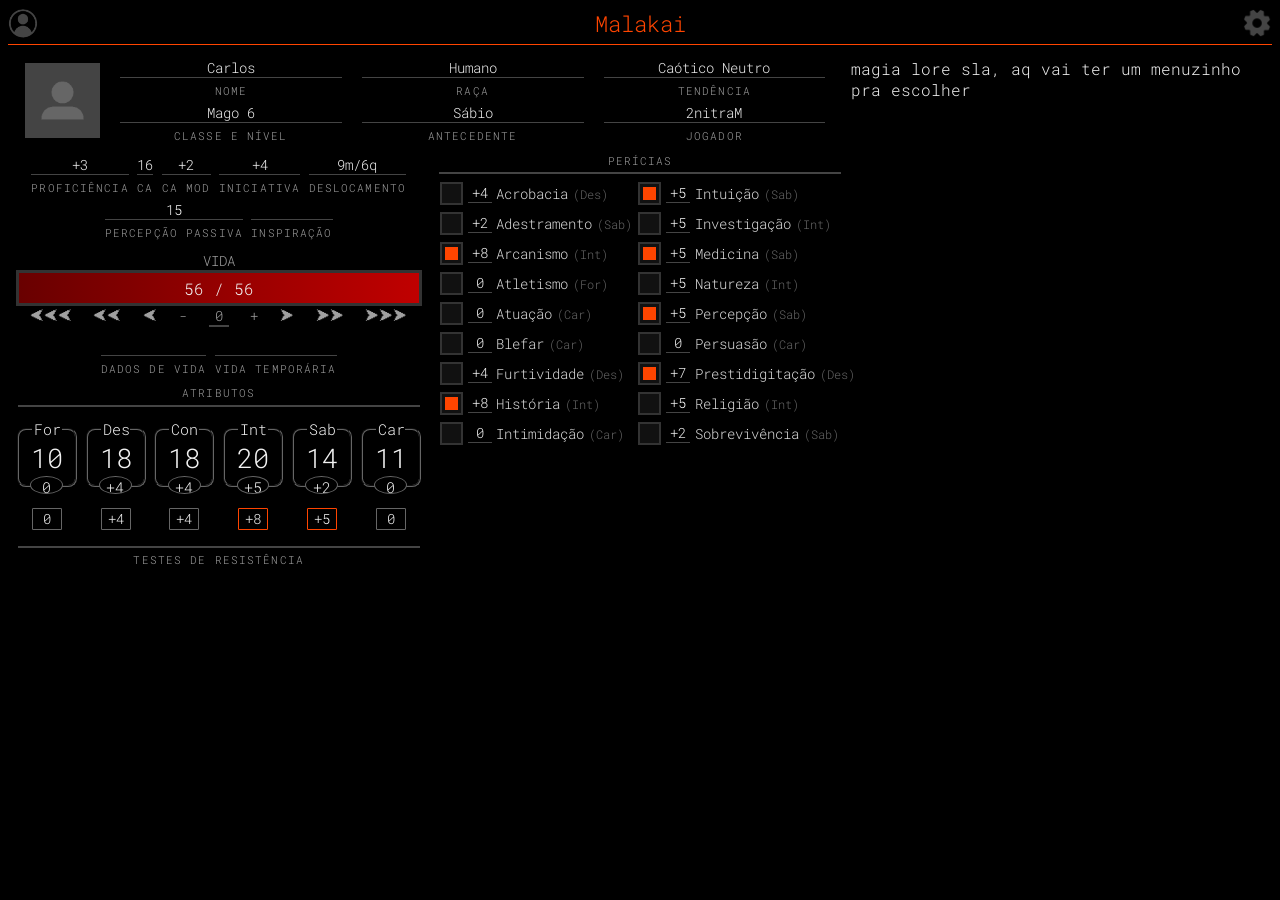
==== commit 9677f8bc: "BArra de vida morrendo" ====
--- a/Atributos.html
+++ b/Atributos.html
@@ -100,10 +100,51 @@
                 <!-- Barra principal -->
                 <div id="bar-container">
                     <div id="life-bar-percentage"></div>
-                    <div id="life-amounts">
+                    <!-- <div id="life-amounts">
                         <p style="background: none;"><span id="current-life" contenteditable="true"
                                 inputmode="numeric">1</span>
                             / <span id="max-life" contenteditable="true" inputmode="numeric">1</span></p>
+
+                    </div> -->
+                    <div id="death-saves-and-amounts">
+                        <div id="life-amounts">
+                            <p style="background: none;">
+                                <span id="current-life" class="life-numbers-forJS" contenteditable="true" inputmode="numeric">1</span>
+                                /
+                                <span id="max-life" class="life-numbers-forJS" contenteditable="true" inputmode="numeric">1</span>
+                            </p>
+                        </div>
+
+                        <div id="death-saves">
+
+                            <div class="checkbox-wrapper-2">
+                                <input id="death-save-failure-1" type="checkbox" class="native-input-2">
+                                <span class="visual-box-2 death-save-failures"></span>
+                            </div>
+                            <div class="checkbox-wrapper-2">
+                                <input id="death-save-failure-2" type="checkbox" class="native-input-2">
+                                <span class="visual-box-2 death-save-failures"></span>
+                            </div>
+                            <div class="checkbox-wrapper-2">
+                                <input id="death-save-failure-3" type="checkbox" class="native-input-2">
+                                <span class="visual-box-2 death-save-failures"></span>
+                            </div>
+                            <div id="death-diamond"></div>
+                            <div class="checkbox-wrapper-2">
+                                <input id="death-save-successes-3" type="checkbox" class="native-input-2">
+                                <span class="visual-box-2 death-save-successes"></span>
+                            </div>
+                            <div class="checkbox-wrapper-2">
+                                <input id="death-save-successes-2" type="checkbox" class="native-input-2">
+                                <span class="visual-box-2 death-save-successes"></span>
+                            </div>
+                            <div class="checkbox-wrapper-2">
+                                <input id="death-save-successes-1" type="checkbox" class="native-input-2">
+                                <span class="visual-box-2 death-save-successes"></span>
+                            </div>
+
+                        </div>
+                        <div id="heal-death" onclick="healDeath()">CURAR</div>
 
                     </div>
                 </div>
@@ -134,10 +175,10 @@
                     <div id="temp-life" class="editable-bottom-label" contenteditable="true" inputmode="tel"></div>
                     <span class="editable-label">Vida Temporária</span>
                 </div>
-                <div class="editable-container">
+                <!-- <div class="editable-container">
                     <div id="death-saves" class="editable-bottom-label" contenteditable="true"></div>
                     <span class="editable-label">Testes Contra a Morte</span>
-                </div>
+                </div> -->
             </div>
         </div>
 
@@ -213,7 +254,7 @@
                 <span class="skill-name">Acrobacia</span>
                 <div class="select-container">
                     <span class="select-holder">(</span>
-                    <select class="custom-select">
+                    <select id="Acrobacia-select" class="custom-select">
                         <option value="for">For</option>
                         <option value="des" selected class="standard-skill-attribute">Des</option>
                         <option value="con">Con</option>
@@ -235,7 +276,7 @@
                 <span class="skill-name">Adestramento</span>
                 <div class="select-container">
                     <span class="select-holder">(</span>
-                    <select class="custom-select">
+                    <select id="Adestramento-select" class="custom-select">
                         <option value="for">For</option>
                         <option value="des">Des</option>
                         <option value="con">Con</option>
@@ -256,7 +297,7 @@
                 <span class="skill-name">Arcanismo</span>
                 <div class="select-container">
                     <span class="select-holder">(</span>
-                    <select class="custom-select">
+                    <select id="Arcanismo-select" class="custom-select">
                         <option value="for">For</option>
                         <option value="des">Des</option>
                         <option value="con">Con</option>
@@ -277,7 +318,7 @@
                 <span class="skill-name">Atletismo</span>
                 <div class="select-container">
                     <span class="select-holder">(</span>
-                    <select class="custom-select">
+                    <select id="Atletismo-select" class="custom-select">
                         <option value="for" selected class="standard-skill-attribute">For</option>
                         <option value="des">Des</option>
                         <option value="con">Con</option>
@@ -298,7 +339,7 @@
                 <span class="skill-name">Atuação</span>
                 <div class="select-container">
                     <span class="select-holder">(</span>
-                    <select class="custom-select">
+                    <select id="Atuação-select" class="custom-select">
                         <option value="for">For</option>
                         <option value="des">Des</option>
                         <option value="con">Con</option>
@@ -319,7 +360,7 @@
                 <span class="skill-name">Blefar</span>
                 <div class="select-container">
                     <span class="select-holder">(</span>
-                    <select class="custom-select">
+                    <select id="Blefar-select" class="custom-select">
                         <option value="for">For</option>
                         <option value="des">Des</option>
                         <option value="con">Con</option>
@@ -340,7 +381,7 @@
                 <span class="skill-name">Furtividade</span>
                 <div class="select-container">
                     <span class="select-holder">(</span>
-                    <select class="custom-select">
+                    <select id="Furtividade-select" class="custom-select">
                         <option value="for">For</option>
                         <option value="des" selected class="standard-skill-attribute">Des</option>
                         <option value="con">Con</option>
@@ -361,7 +402,7 @@
                 <span class="skill-name">História</span>
                 <div class="select-container">
                     <span class="select-holder">(</span>
-                    <select class="custom-select">
+                    <select id="História-select" class="custom-select">
                         <option value="for">For</option>
                         <option value="des">Des</option>
                         <option value="con">Con</option>
@@ -382,7 +423,7 @@
                 <span class="skill-name">Intimidação</span>
                 <div class="select-container">
                     <span class="select-holder">(</span>
-                    <select class="custom-select">
+                    <select id="Intimidação-select" class="custom-select">
                         <option value="for">For</option>
                         <option value="des">Des</option>
                         <option value="con">Con</option>
@@ -403,7 +444,7 @@
                 <span class="skill-name">Intuição</span>
                 <div class="select-container">
                     <span class="select-holder">(</span>
-                    <select class="custom-select">
+                    <select id="Intuição-select" class="custom-select">
                         <option value="for">For</option>
                         <option value="des">Des</option>
                         <option value="con">Con</option>
@@ -424,7 +465,7 @@
                 <span class="skill-name">Investigação</span>
                 <div class="select-container">
                     <span class="select-holder">(</span>
-                    <select class="custom-select">
+                    <select id="Investigação-select" class="custom-select">
                         <option value="for">For</option>
                         <option value="des">Des</option>
                         <option value="con">Con</option>
@@ -445,7 +486,7 @@
                 <span class="skill-name">Medicina</span>
                 <div class="select-container">
                     <span class="select-holder">(</span>
-                    <select class="custom-select">
+                    <select id="Medicina-select" class="custom-select">
                         <option value="for">For</option>
                         <option value="des">Des</option>
                         <option value="con">Con</option>
@@ -466,7 +507,7 @@
                 <span class="skill-name">Natureza</span>
                 <div class="select-container">
                     <span class="select-holder">(</span>
-                    <select class="custom-select">
+                    <select id="Natureza-select" class="custom-select">
                         <option value="for">For</option>
                         <option value="des">Des</option>
                         <option value="con">Con</option>
@@ -487,7 +528,7 @@
                 <span class="skill-name">Percepção</span>
                 <div class="select-container">
                     <span class="select-holder">(</span>
-                    <select class="custom-select">
+                    <select id="Percepção-select" class="custom-select">
                         <option value="for">For</option>
                         <option value="des">Des</option>
                         <option value="con">Con</option>
@@ -508,7 +549,7 @@
                 <span class="skill-name">Persuasão</span>
                 <div class="select-container">
                     <span class="select-holder">(</span>
-                    <select class="custom-select">
+                    <select id="Persuasão-select" class="custom-select">
                         <option value="for">For</option>
                         <option value="des">Des</option>
                         <option value="con">Con</option>
@@ -529,11 +570,11 @@
                 <span class="skill-name">Prestidigitação</span>
                 <div class="select-container">
                     <span class="select-holder">(</span>
-                    <select class="custom-select">
-                        <option value="for">For</option>
-                        <option value="des">Des</option>
-                        <option value="con">Con</option>
-                        <option value="int" selected class="standard-skill-attribute">Int</option>
+                    <select id="Prestidigitação-select" class="custom-select">
+                        <option value="for">For</option>
+                        <option value="des" selected class="standard-skill-attribute">Des</option>
+                        <option value="con">Con</option>
+                        <option value="int">Int</option>
                         <option value="sab">Sab</option>
                         <option value="car">Car</option>
                     </select>
@@ -550,7 +591,7 @@
                 <span class="skill-name">Religião</span>
                 <div class="select-container">
                     <span class="select-holder">(</span>
-                    <select class="custom-select">
+                    <select id="Religião-select" class="custom-select">
                         <option value="for">For</option>
                         <option value="des">Des</option>
                         <option value="con">Con</option>
@@ -571,7 +612,7 @@
                 <span class="skill-name">Sobrevivência</span>
                 <div class="select-container">
                     <span class="select-holder">(</span>
-                    <select class="custom-select">
+                    <select id="Sobrevivência-select" class="custom-select">
                         <option value="for">For</option>
                         <option value="des">Des</option>
                         <option value="con">Con</option>
--- a/Atributos.css
+++ b/Atributos.css
@@ -159,20 +159,83 @@
 		background: linear-gradient(90deg, #690000, #c00000);
 		box-shadow: 0 0 10px rgba(255, 75, 43, 0.75);
 		transition: width 0.75s ease-in-out;
-	}
-
-	#life-amounts {
-		position: absolute;
+		/* animation: pulsar 1.5s infinite; */
+	}
+
+	@keyframes pulsar {
+		0% {
+			opacity: 1;
+		}
+		50% {
+			opacity: 0.75;
+		}
+		100% {
+			opacity: 1;
+		}
+	}
+
+	#death-saves-and-amounts {
+		position: absolute;
+		width: 100%;
+		height: auto;
 		top: 0;
 		left: 0;
-		width: 100%;
-		height: 100%;
-		display: flex;
-		align-items: center;
-		justify-content: center;
+		display: flex;
+		justify-content: space-around;
+		align-items: center;
+		padding: 0 1.5%;
 		z-index: 2;
 		background: none;
+		width: 97%;
+		height: 100%;
+	}
+
+	#life-amounts {
+		position: relative;
+		display: flex;
+		align-items: center;
+		justify-content: space-evenly;
+		text-align: center;
+		z-index: 3;
 		pointer-events: none;
+		background: none;
+		align-self: center;
+	}
+
+	#death-saves {
+		position: relative;
+		align-self: center;
+		display: flex;
+		flex-wrap: nowrap;
+		gap: 0%;
+		background: none;
+		z-index: 3;
+		display: none;
+	}
+
+	#death-diamond {
+		margin-inline: 3.5%;
+		align-self: center;
+		height: 10%;
+		min-width: 3px;
+		background: none;
+		border: solid 1px white;
+		aspect-ratio: 1/1;
+		transform: rotate(+45deg);
+	}
+
+	#heal-death {
+		text-align: center;
+		margin-right: 0%;
+		padding-inline: 2%;
+		z-index: 3;
+		height: 75%;
+		background-color: #222;
+		border: 2px solid #444;
+		border-radius: 10px;
+		cursor: pointer;
+		color: #ddd;
+		display: none;
 	}
 
 	#current-life,
@@ -449,6 +512,82 @@
 
 	/* Quando o input (que está por cima) for marcado, mostra o preenchimento no span (que está atrás) */
 	.native-input:checked ~ .visual-box::after {
+		opacity: 1;
+	}
+
+	/* CUSTOM CHECKBOX DESIGN 2 DEATH SAVES*/
+
+	.checkbox-wrapper-2 {
+		position: relative;
+		/* width: 20%; */
+		min-width: 20px;
+		aspect-ratio: 1/1;
+		background: none;
+	}
+
+	/* O segredo: o input invisível fica por cima de tudo */
+	.native-input-2 {
+		position: absolute;
+		top: 0;
+		left: 0;
+		width: 100%;
+		height: 100%;
+		opacity: 0;
+		cursor: pointer;
+		z-index: 2;
+		/* Garante que o clique atinja o input */
+		margin: 0;
+	}
+
+	/* O quadrado (borda) */
+	.visual-box-2 {
+		position: absolute;
+		top: 0;
+		left: 0;
+		width: 100%;
+		height: 100%;
+		border: 2px solid #333;
+		background-color: #111;
+		z-index: 1;
+		/* Fica atrás do input invisível */
+		box-sizing: border-box;
+		border-radius: 50%;
+	}
+
+	/* O preenchimento quadrado interno */
+	.visual-box-2::after {
+		content: "";
+		position: absolute;
+		top: 10%;
+		left: 10%;
+		right: 10%;
+		bottom: 10%;
+		background-color: green;
+		border-radius: 100%;
+		/* background-color: var(--logo-and-divider-color); */
+		opacity: 0;
+		/* Escondido por padrão */
+		transition: opacity 0.5s ease;
+	}
+
+	.death-save-successes {
+		border-color: rgba(0, 128, 0, 0.4) !important;
+	}
+
+	.death-save-failures {
+		border-color: rgba(128, 0, 0, 0.4) !important;
+	}
+
+	.death-save-successes::after {
+		background-color: green !important;
+	}
+
+	.death-save-failures::after {
+		background-color: rgb(128, 0, 0) !important;
+	}
+
+	/* Quando o input (que está por cima) for marcado, mostra o preenchimento no span (que está atrás) */
+	.native-input-2:checked ~ .visual-box-2::after {
 		opacity: 1;
 	}
 
@@ -717,18 +856,68 @@
 		transition: width 0.75s ease-in-out;
 	}
 
-	#life-amounts {
-		position: absolute;
+	#death-saves-and-amounts {
+		position: absolute;
+		width: 100%;
+		height: auto;
 		top: 0;
 		left: 0;
-		width: 100%;
-		height: 100%;
-		display: flex;
-		align-items: center;
-		justify-content: center;
+		display: flex;
+		justify-content: space-around;
+		align-items: center;
+		padding: 0 1.5%;
 		z-index: 2;
 		background: none;
+		width: 97%;
+		height: 100%;
+	}
+
+	#life-amounts {
+		position: relative;
+		display: flex;
+		align-items: center;
+		justify-content: space-evenly;
+		text-align: center;
+		z-index: 3;
 		pointer-events: none;
+		background: none;
+		align-self: center;
+	}
+
+	#death-saves {
+		position: relative;
+		align-self: center;
+		display: flex;
+		flex-wrap: nowrap;
+		gap: 0%;
+		background: none;
+		z-index: 3;
+		display: none;
+	}
+
+	#death-diamond {
+		margin-inline: 3.5%;
+		align-self: center;
+		height: 10%;
+		min-width: 3px;
+		background: none;
+		border: solid 1px white;
+		aspect-ratio: 1/1;
+		transform: rotate(+45deg);
+	}
+
+	#heal-death {
+		text-align: center;
+		margin-right: 0%;
+		padding-inline: 2%;
+		z-index: 3;
+		height: 75%;
+		background-color: #222;
+		border: 2px solid #444;
+		border-radius: 10px;
+		cursor: pointer;
+		color: #ddd;
+		display: none;
 	}
 
 	#current-life,
@@ -1012,11 +1201,88 @@
 		opacity: 1;
 	}
 
+	/* CUSTOM CHECKBOX DESIGN 2 DEATH SAVES*/
+
+	.checkbox-wrapper-2 {
+		position: relative;
+		/* width: 20%; */
+		min-width: 20px;
+		aspect-ratio: 1/1;
+		background: none;
+	}
+
+	/* O segredo: o input invisível fica por cima de tudo */
+	.native-input-2 {
+		position: absolute;
+		top: 0;
+		left: 0;
+		width: 100%;
+		height: 100%;
+		opacity: 0;
+		cursor: pointer;
+		z-index: 2;
+		/* Garante que o clique atinja o input */
+		margin: 0;
+	}
+
+	/* O quadrado (borda) */
+	.visual-box-2 {
+		position: absolute;
+		top: 0;
+		left: 0;
+		width: 100%;
+		height: 100%;
+		border: 2px solid #333;
+		background-color: #111;
+		z-index: 1;
+		/* Fica atrás do input invisível */
+		box-sizing: border-box;
+		border-radius: 50%;
+	}
+
+	/* O preenchimento quadrado interno */
+	.visual-box-2::after {
+		content: "";
+		position: absolute;
+		top: 10%;
+		left: 10%;
+		right: 10%;
+		bottom: 10%;
+		background-color: green;
+		border-radius: 100%;
+		/* background-color: var(--logo-and-divider-color); */
+		opacity: 0;
+		/* Escondido por padrão */
+		transition: opacity 0.5s ease;
+	}
+
+	.death-save-successes {
+		border-color: rgba(0, 128, 0, 0.4) !important;
+	}
+
+	.death-save-failures {
+		border-color: rgba(128, 0, 0, 0.4) !important;
+	}
+
+	.death-save-successes::after {
+		background-color: green !important;
+	}
+
+	.death-save-failures::after {
+		background-color: rgb(128, 0, 0) !important;
+	}
+
+	/* Quando o input (que está por cima) for marcado, mostra o preenchimento no span (que está atrás) */
+	.native-input-2:checked ~ .visual-box-2::after {
+		opacity: 1;
+	}
+
 	/* SKILLS CSS */
 
 	.standard-skill-attribute {
-		text-decoration: underline 1px #999;
-		text-underline-offset: 2px;
+		text-decoration: underline 1px #999 !important;
+		text-underline-offset: 2px !important;
+		appearance: none;
 	}
 
 	.select-holder {
@@ -1042,11 +1308,6 @@
 		justify-content: center;
 		align-items: center;
 		gap: 0px;
-	}
-
-	.standard-skill-attribute {
-		text-decoration: underline 1px #999;
-		text-underline-offset: 2px;
 	}
 
 	#skills-container {
@@ -1079,7 +1340,7 @@
 		position: relative;
 		display: grid;
 		justify-content: center;
-		grid-template-columns: 1fr 1fr;
+		grid-template-columns: repeat(2, 1fr);
 		grid-template-rows: repeat(9, auto);
 		grid-auto-flow: column;
 		justify-content: center;
